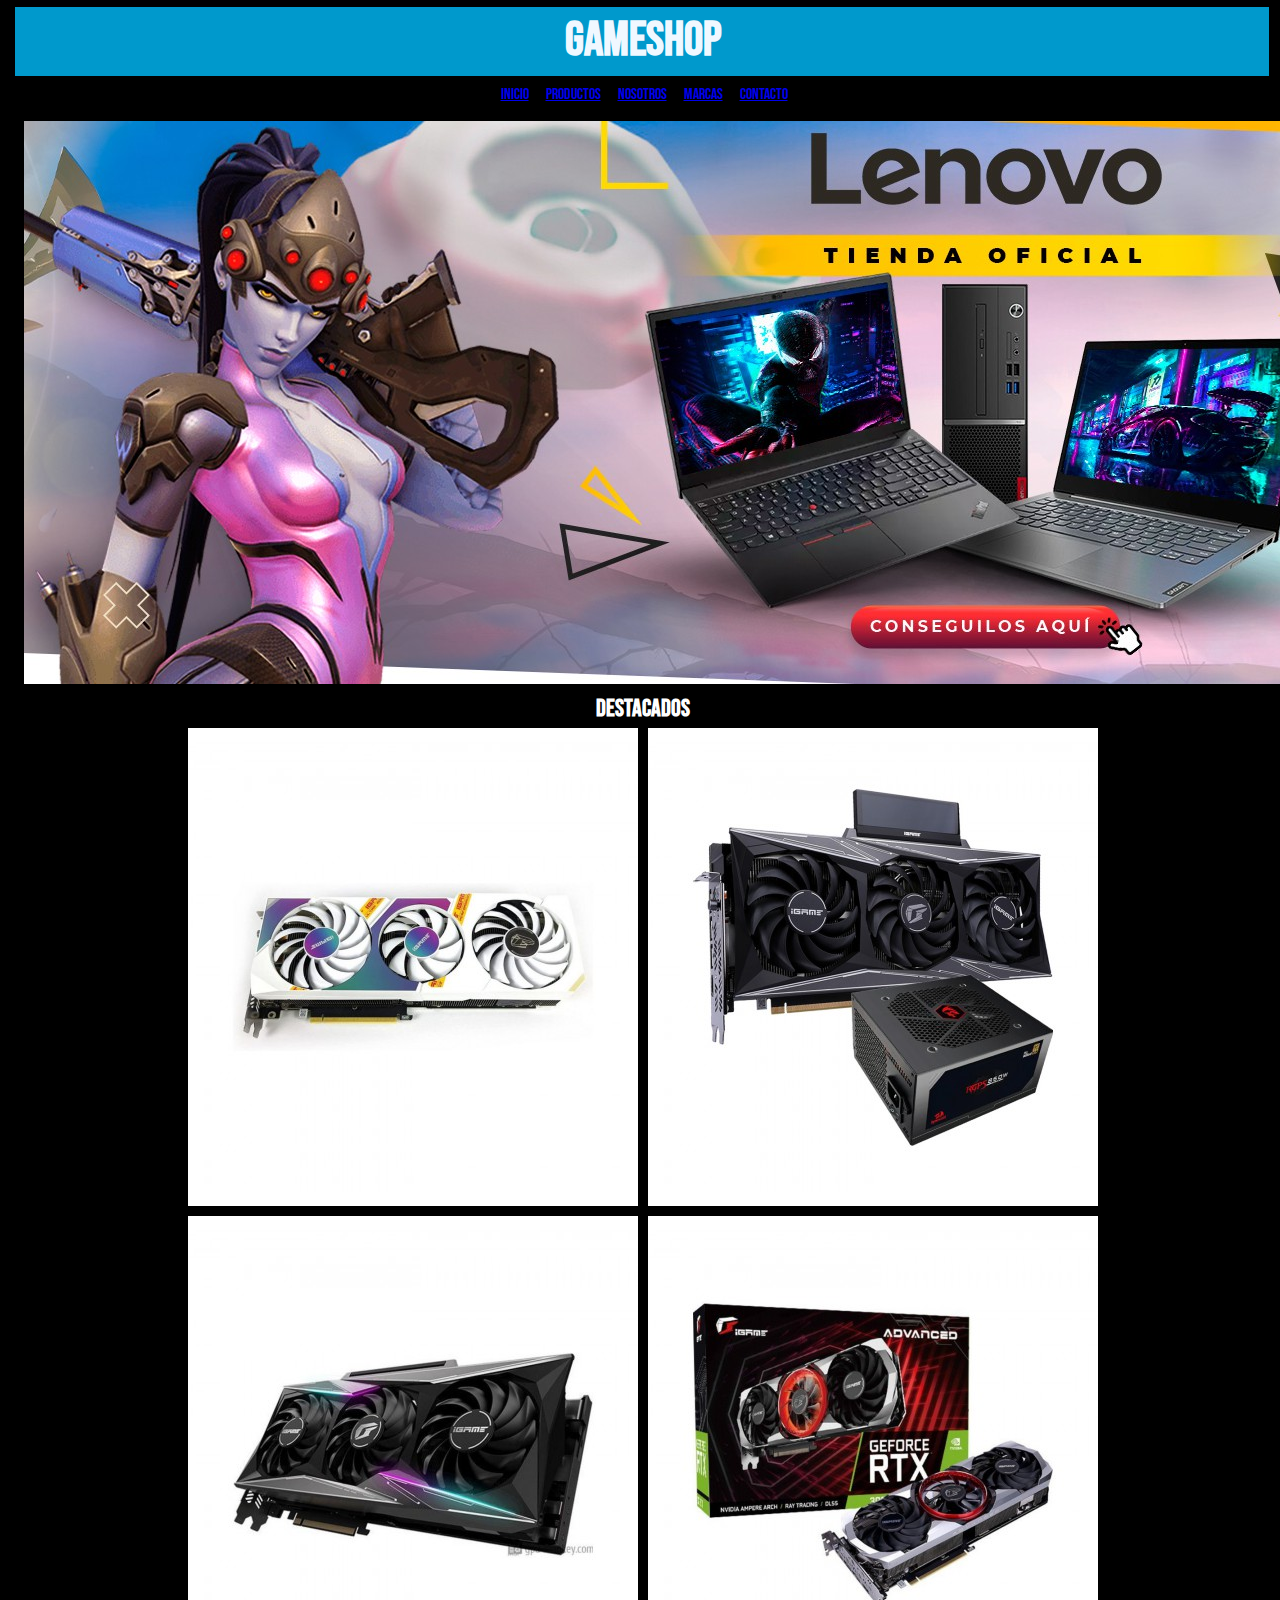
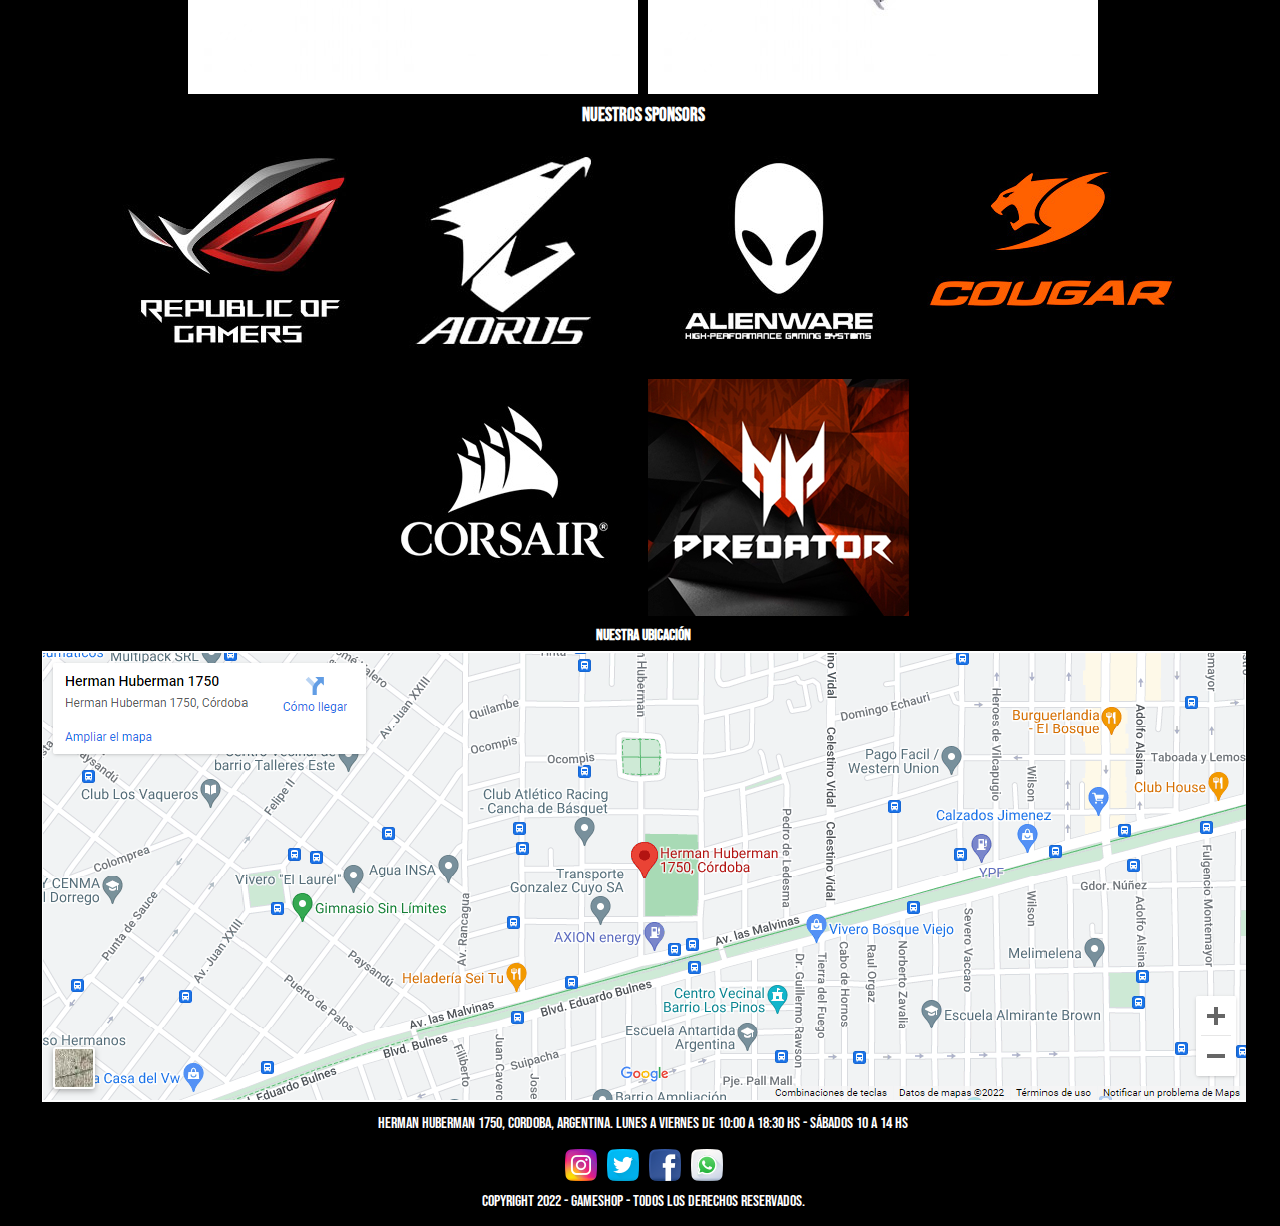
==== index.html @ ec1cb059 "primer commit" ====
<!DOCTYPE html>
<html lang="en">

<head>
  <meta charset="UTF-8">
  <meta http-equiv="X-UA-Compatible" content="IE=edge">
  <meta name="viewport" content="width=device-width, initial-scale=1.0">
  <link rel="stylesheet" href="style.css">
  <link href="https://fonts.googleapis.com/css2?family=Bebas+Neue&family=Palette+Mosaic&display=swap" rel="stylesheet">
  <link href="https: //fonts.googleapis.com/css2?" family=Bebas+Neue & familia=PT+Sans+Estrecho &family=Palette+Mosaic &
    display=swap rel="stylesheet">
  <title>Tienda Online</title>
</head>

<body>
  <div class="container">

    <div class="box-1">
      <Header>
        <h1>GameShop</h1>
      </Header>
    </div>

    <div class="box-2">
      <Nav>
        <ul>
          <li><a href="index.html">INICIO</a></li>
          <li><a href="productos.html">Productos</a></li>
          <li><a href="nosotros.html">Nosotros</a></li>
          <li><a href="marcas.html">Marcas</a></li>
          <li><a href="contacto.html">Contacto</a></li>
        </ul>
      </Nav>
    </div>

    <div class="box-3">
      <nav>
        <img src="multimedia/inicio1.jpg" alt="foto">
        <h2> DESTACADOS </h2>
        <img src="multimedia/inicio2.jpg" alt="foto">
        <img src="multimedia/inicio3.jpg" alt="foto">
        <img src="multimedia/inicio4.jpg" alt="foto">
        <img src="multimedia/inicio5.jpg" alt="foto">
        <h3>NUESTROS SPONSORS</h3>
        <img src="multimedia/inicio6.jpg" alt="foto">
        <img src="multimedia/inicio7.jpg" alt="foto">
        <img src="multimedia/inicio8.jpg" alt="foto">
        <img src="multimedia/inicio9.jpg" alt="foto">
        <img src="multimedia/inicio10.jpg" alt="foto">
        <img src="multimedia/inicio11.jpg" alt="foto">
        <h4>NUESTRA UBICACIÓN</h4>
        <div class=".ubicacion">
          <img src="multimedia/ubicacion.png" alt="foto">
        </div>
        <p>Herman Huberman 1750, Cordoba, Argentina. Lunes a viernes de 10:00 a 18:30 hs - Sábados 10 a 14 hs</p>
      </nav>
    </div>

    <div class="box-4">
      <Footer>
        <div>
          <img src="multimedia/instagram2.png" alt="foto">
          <img src="multimedia/gorjeo.png" alt="foto">
          <img src="multimedia/facebook.png" alt="foto">
          <img src="multimedia/whatsapp.png" alt="foto">
        </div>
        <p2>Copyright 2022 - GameShop - Todos los derechos reservados.</p2>
      </Footer>
    </div>
  </div>




</body>

</html>
---- style.css ----
* {
  padding: 1px;
  margin: 1px 2px 2px 3px;
}

body {
  background-color: #000000;
}

h1 {
  color: aliceblue;
  font-family: "Bebas Neue", cursive;
  text-align: center;
}

ul {
  text-align: center;
  list-style-type: none;
  color: aliceblue;
}

li {
  display: inline-block;
}

div {
  text-align: center;
}

.box-1 {
  text-align: center;
  color: #fff;
  font-family: "Bebas Neue", cursive;
  font-size: x-large;
  background-color: #0099cc;
}

.box-2 {
  text-align: center;
  color: #fff;
  font-family: "Bebas Neue", cursive;
}
.box-3 {
  text-align: center;
  color: #fff;
  font-family: "Bebas Neue", cursive;
}
.box-4 {
  text-align: center;
  color: #fff;
  font-family: "Bebas Neue", cursive;
}
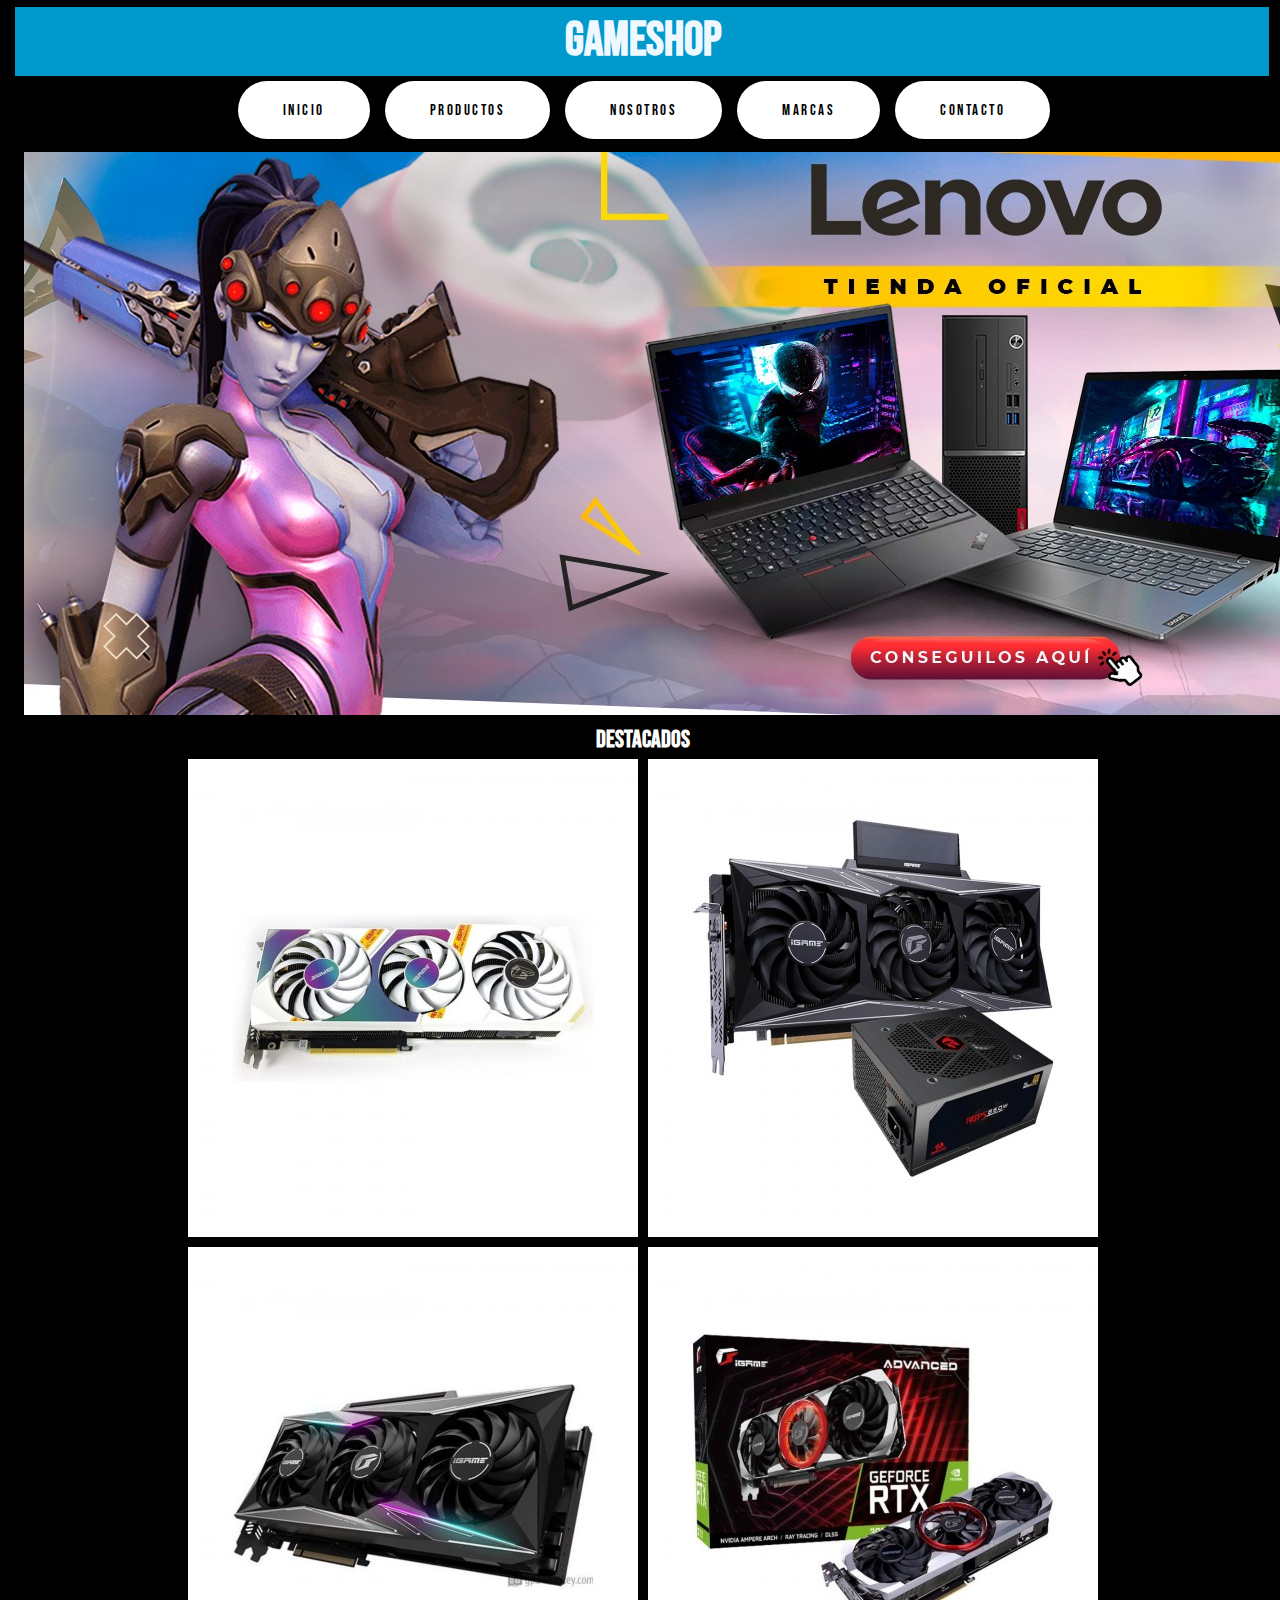
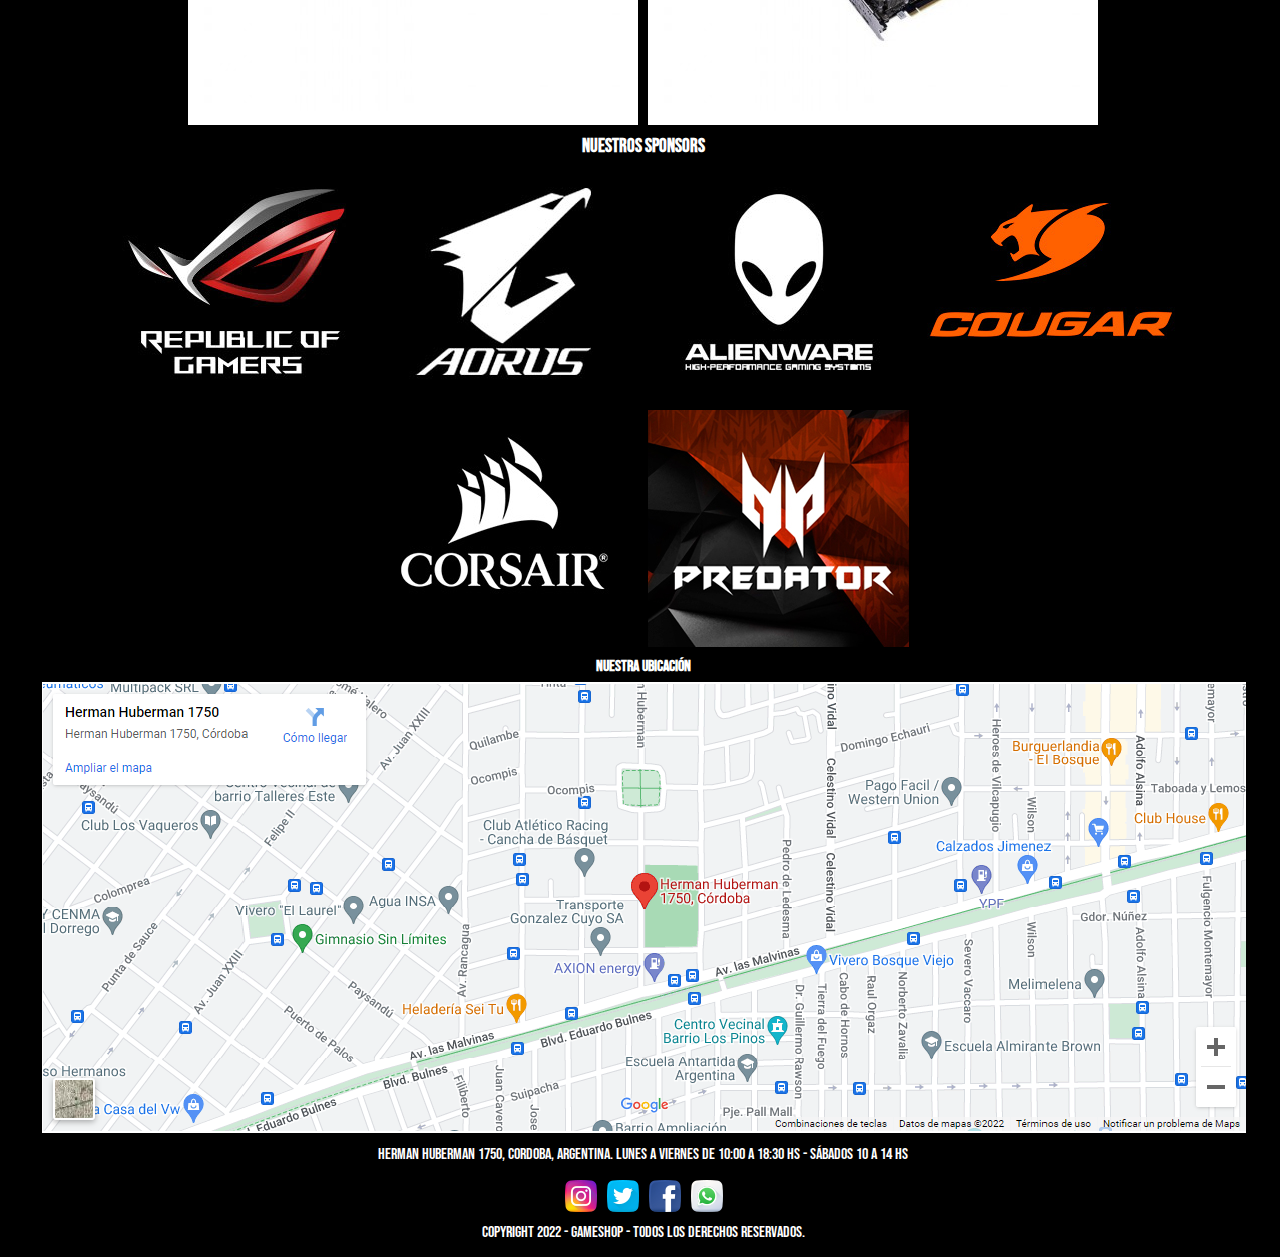
==== commit b56cf5de: "Agregamos botones con animaciones y comentarios" ====
--- a/index.html
+++ b/index.html
@@ -42,12 +42,12 @@
         <img src="multimedia/inicio4.jpg" alt="foto">
         <img src="multimedia/inicio5.jpg" alt="foto">
         <h3>NUESTROS SPONSORS</h3>
-        <img src="multimedia/inicio6.jpg" alt="foto">
-        <img src="multimedia/inicio7.jpg" alt="foto">
-        <img src="multimedia/inicio8.jpg" alt="foto">
-        <img src="multimedia/inicio9.jpg" alt="foto">
-        <img src="multimedia/inicio10.jpg" alt="foto">
-        <img src="multimedia/inicio11.jpg" alt="foto">
+        <img class="imagen" src="multimedia/inicio6.jpg" alt="foto">
+        <img class="imagen" src="multimedia/inicio7.jpg" alt="foto">
+        <img class="imagen" src="multimedia/inicio8.jpg" alt="foto">
+        <img class="imagen" src="multimedia/inicio9.jpg" alt="foto">
+        <img class="imagen" src="multimedia/inicio10.jpg" alt="foto">
+        <img class="imagen" src="multimedia/inicio11.jpg" alt="foto">
         <h4>NUESTRA UBICACIÓN</h4>
         <div class=".ubicacion">
           <img src="multimedia/ubicacion.png" alt="foto">
--- a/style.css
+++ b/style.css
@@ -7,12 +7,13 @@
   background-color: #000000;
 }
 
+/* Titulo principal le agregamos color, fuentes y lo alineamos*/
 h1 {
   color: aliceblue;
   font-family: "Bebas Neue", cursive;
   text-align: center;
 }
-
+/*Lista: centramos, y agregamos color*/
 ul {
   text-align: center;
   list-style-type: none;
@@ -27,6 +28,7 @@
   text-align: center;
 }
 
+/* A cada clase agregamos color, fuentes y alineamos*/
 .box-1 {
   text-align: center;
   color: #fff;
@@ -50,3 +52,30 @@
   color: #fff;
   font-family: "Bebas Neue", cursive;
 }
+
+/* Aplicamos los botones con animaciones*/
+nav ul li a {
+  font-family: "Bebas Neue", cursive;
+  font-size: 15px;
+  padding: 1.3em 3em;
+  text-transform: uppercase;
+  letter-spacing: 2.5px;
+  font-weight: 500;
+  color: #000;
+  background-color: #fff;
+  border: none;
+  border-radius: 45px;
+  box-shadow: 0px 8px 15px rgba(0, 0, 0, 0.1);
+  transition: all 0.3s ease 0s;
+  cursor: pointer;
+  outline: none;
+  line-height: 50px;
+  text-decoration: none;
+}
+
+nav ul li a:hover {
+  background-color: #0099cc;
+  box-shadow: 0px 15px 20px rgba(46, 183, 229, 0.4);
+  color: #fff;
+  transform: translateY(-7px);
+}
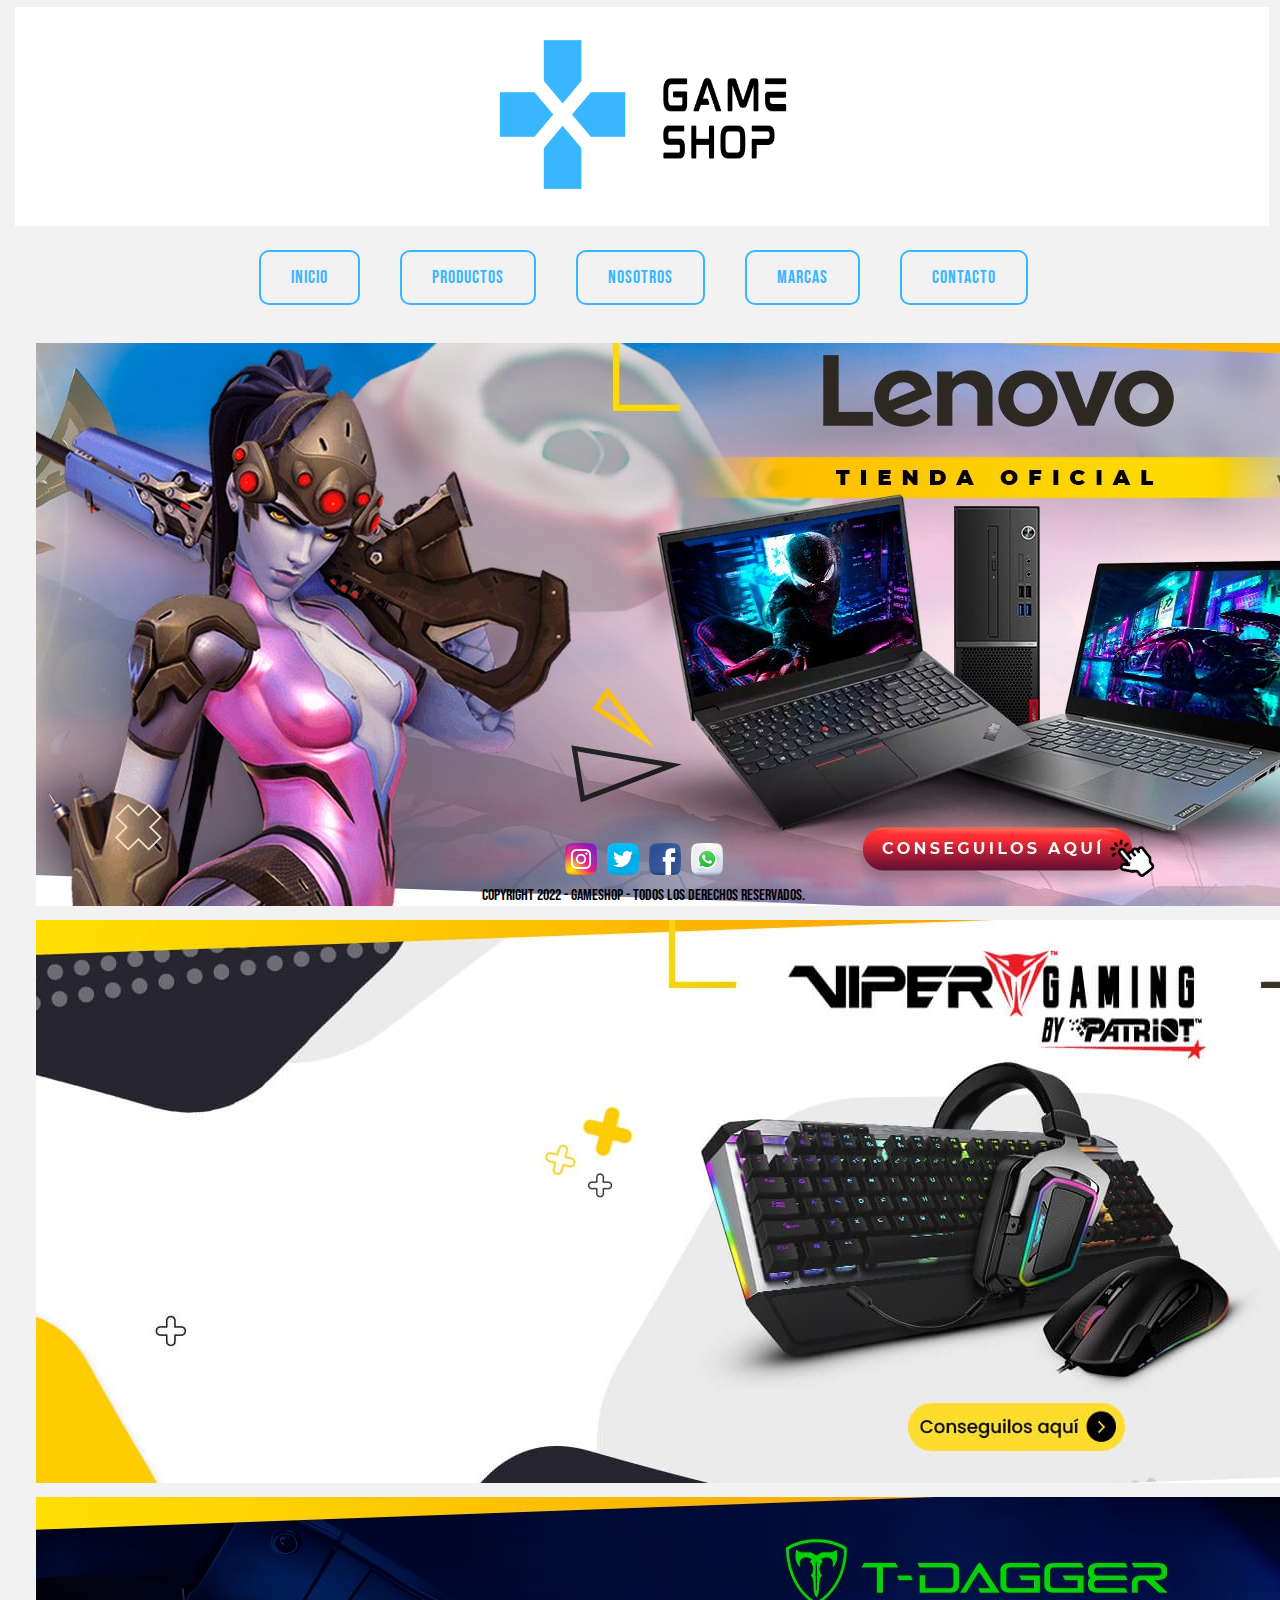
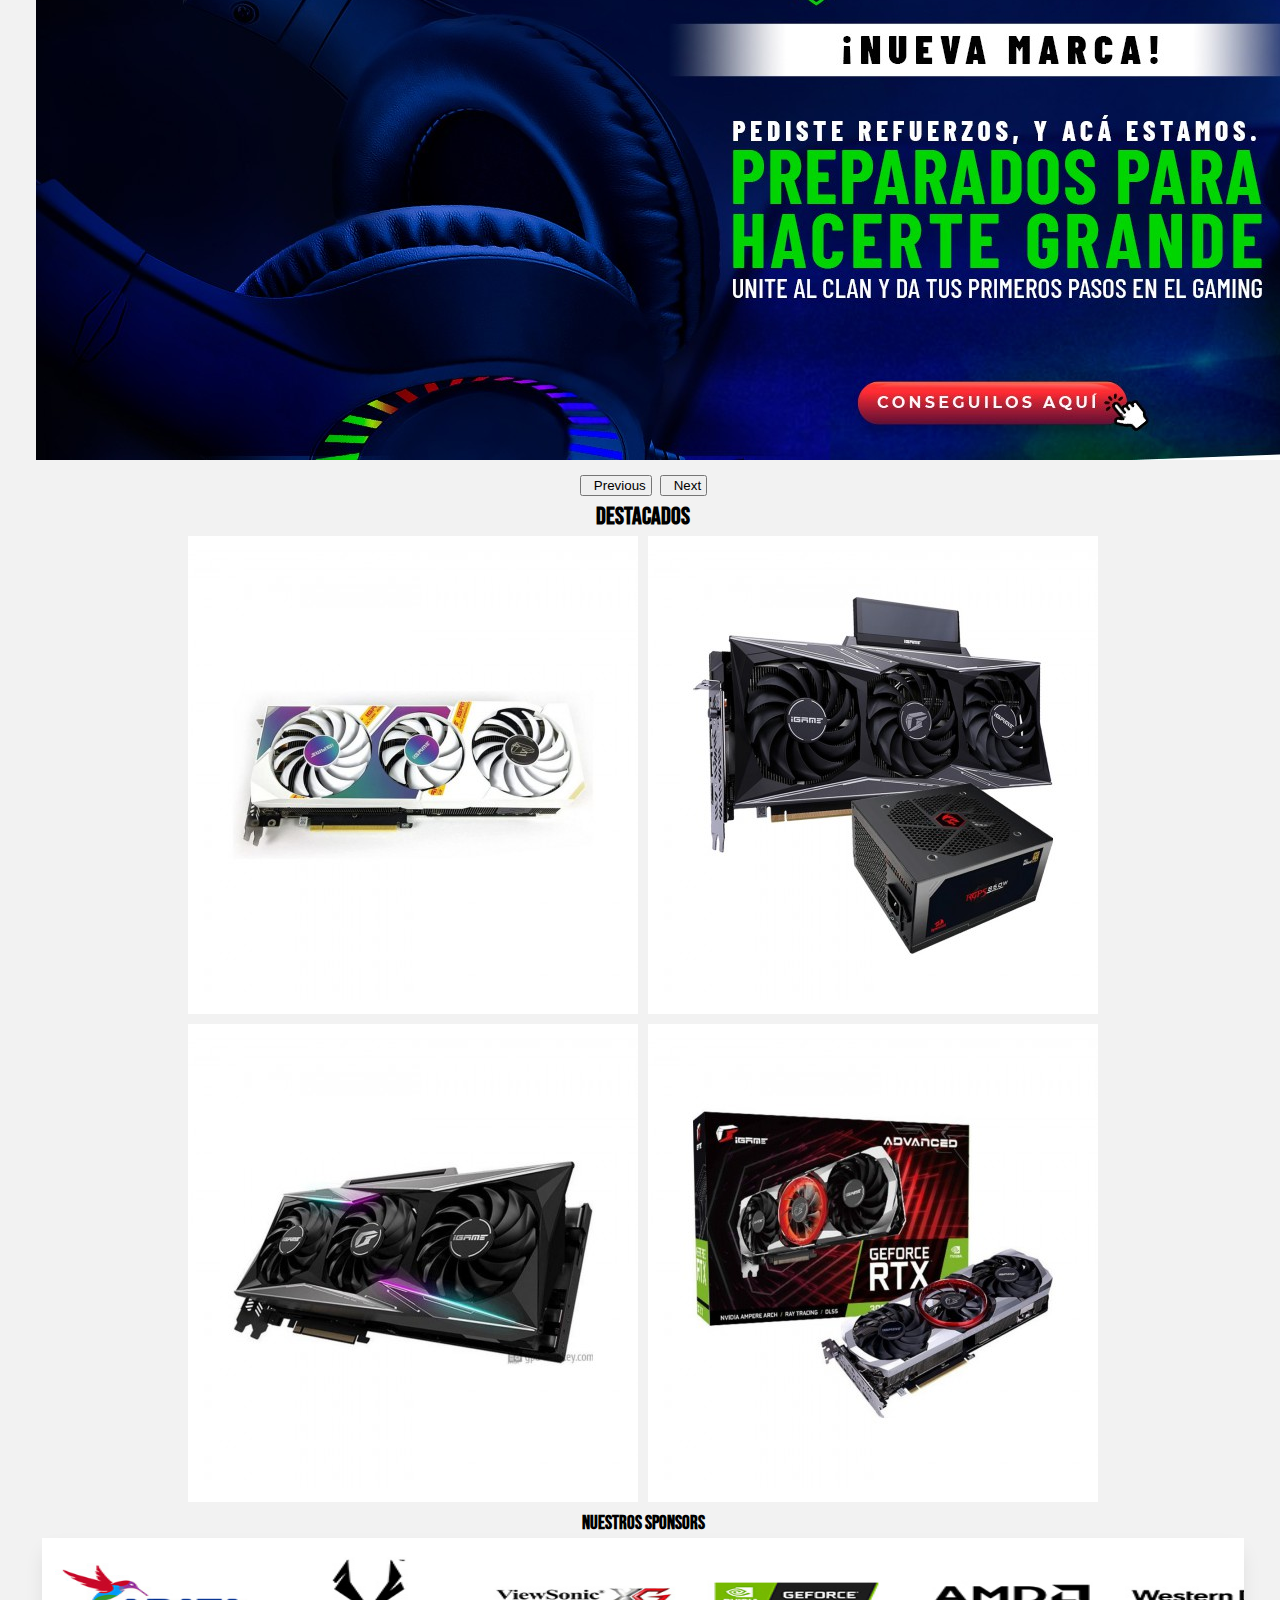
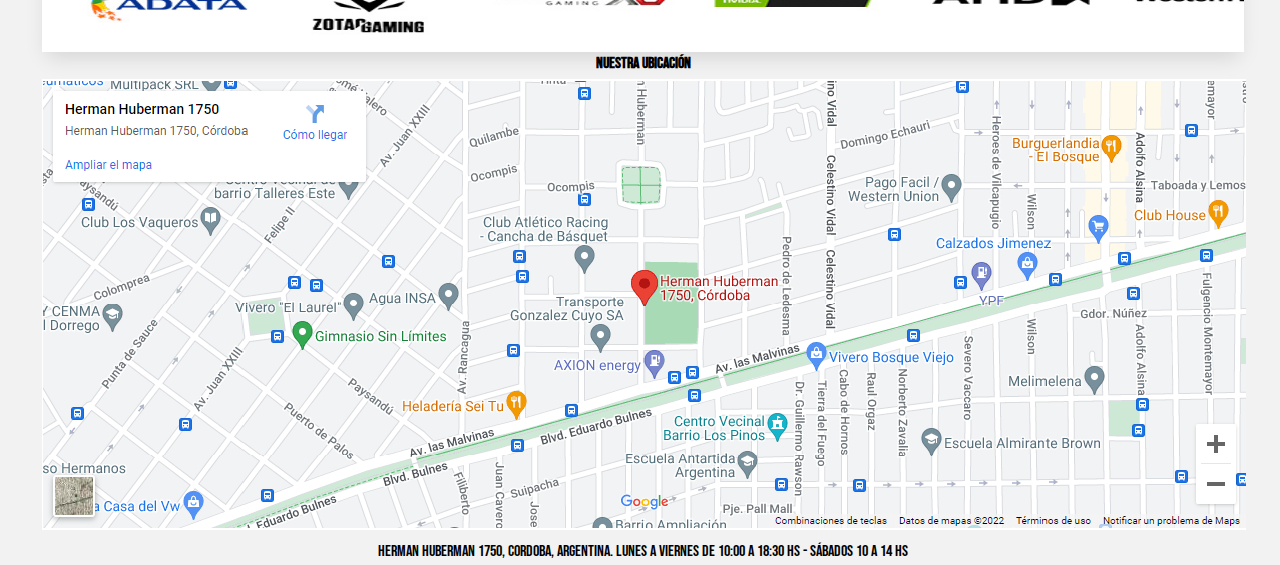
==== commit 8b3b95ea: "Se realizan cambios al inicio unicamente" ====
--- a/index.html
+++ b/index.html
@@ -9,6 +9,8 @@
   <link href="https://fonts.googleapis.com/css2?family=Bebas+Neue&family=Palette+Mosaic&display=swap" rel="stylesheet">
   <link href="https: //fonts.googleapis.com/css2?" family=Bebas+Neue & familia=PT+Sans+Estrecho &family=Palette+Mosaic &
     display=swap rel="stylesheet">
+  <link href="https://cdn.jsdelivr.net/npm/bootstrap@5.1.3/dist/css/bootstrap.min.css" rel="stylesheet"
+    integrity="sha384-1BmE4kWBq78iYhFldvKuhfTAU6auU8tT94WrHftjDbrCEXSU1oBoqyl2QvZ6jIW3" crossorigin="anonymous">
   <title>Tienda Online</title>
 </head>
 
@@ -17,37 +19,112 @@
 
     <div class="box-1">
       <Header>
-        <h1>GameShop</h1>
+        <!-- <h1>GameShop</h1> -->
+        <img classs="logo" src="multimedia/gameshop-final.png" height="200" width="300" alt="foto">
       </Header>
     </div>
 
     <div class="box-2">
-      <Nav>
+      <nav>
         <ul>
-          <li><a href="index.html">INICIO</a></li>
+          <li><a href="index.html">Inicio</a></li>
           <li><a href="productos.html">Productos</a></li>
           <li><a href="nosotros.html">Nosotros</a></li>
           <li><a href="marcas.html">Marcas</a></li>
           <li><a href="contacto.html">Contacto</a></li>
         </ul>
-      </Nav>
+      </nav>
     </div>
 
     <div class="box-3">
       <nav>
-        <img src="multimedia/inicio1.jpg" alt="foto">
+        <!-- Boostrap -->
+        <div id="carouselExampleControls" class="carousel slide" data-bs-ride="carousel">
+          <div class="carousel-inner">
+            <div class="carousel-item active">
+              <img src="multimedia/inicio1.jpg" class="d-block w-500" alt="...">
+            </div>
+            <div class="carousel-item">
+              <img src="multimedia/inicio02.jpg" class="d-block w-500" alt="...">
+            </div>
+            <div class="carousel-item">
+              <img src="multimedia/inicio03.jpg" class="d-block w-500" alt="...">
+            </div>
+          </div>
+          <button class="carousel-control-prev" type="button" data-bs-target="#carouselExampleControls"
+            data-bs-slide="prev">
+            <span class="carousel-control-prev-icon" aria-hidden="true"></span>
+            <span class="visually-hidden">Previous</span>
+          </button>
+          <button class="carousel-control-next" type="button" data-bs-target="#carouselExampleControls"
+            data-bs-slide="next">
+            <span class="carousel-control-next-icon" aria-hidden="true"></span>
+            <span class="visually-hidden">Next</span>
+          </button>
+        </div>
+        <!-- Boostrap -->
         <h2> DESTACADOS </h2>
         <img src="multimedia/inicio2.jpg" alt="foto">
         <img src="multimedia/inicio3.jpg" alt="foto">
         <img src="multimedia/inicio4.jpg" alt="foto">
         <img src="multimedia/inicio5.jpg" alt="foto">
         <h3>NUESTROS SPONSORS</h3>
-        <img class="imagen" src="multimedia/inicio6.jpg" alt="foto">
-        <img class="imagen" src="multimedia/inicio7.jpg" alt="foto">
-        <img class="imagen" src="multimedia/inicio8.jpg" alt="foto">
-        <img class="imagen" src="multimedia/inicio9.jpg" alt="foto">
-        <img class="imagen" src="multimedia/inicio10.jpg" alt="foto">
-        <img class="imagen" src="multimedia/inicio11.jpg" alt="foto">
+        <!-- ========================================== -->
+        <!-- Carrusel -->
+        <div class="slider">
+          <div class="slide-track">
+            <div class="slide">
+              <img src="multimedia/imagen_marca_1.jpg" height="100" width="200" alt="" />
+            </div>
+            <div class="slide">
+              <img src="multimedia/imagen_marca_2.jpg" height="100" width="200" alt="" />
+            </div>
+            <div class="slide">
+              <img src="multimedia/imagen_marca_3.jpg" height="100" width="200" alt="" />
+            </div>
+            <div class="slide">
+              <img src="multimedia/imagen_marca_4.jpg" height="100" width="200" alt="" />
+            </div>
+            <div class="slide">
+              <img src="multimedia/imagen_marca_5.jpg" height="100" width="200" alt="" />
+            </div>
+            <div class="slide">
+              <img src="multimedia/imagen_marca_6.jpg" height="100" width="200" alt="" />
+            </div>
+            <div class="slide">
+              <img src="multimedia/imagen_marca_7.jpg" height="100" width="200" alt="" />
+            </div>
+            <div class="slide">
+              <img src="multimedia/imagen_marca_8.jpg" height="100" width="200" alt="" />
+            </div>
+            <div class="slide">
+              <img src="multimedia/imagen_marca_9.jpg" height="100" width="200" alt="" />
+            </div>
+            <div class="slide">
+              <img src="multimedia/imagen_marca_10.jpg" height="100" width="200" alt="" />
+            </div>
+            <div class="slide">
+              <img src="multimedia/imagen_marca_11.jpg" height="100" width="200" alt="" />
+            </div>
+            <div class="slide">
+              <img src="multimedia/imagen_marca_12.jpg" height="100" width="200" alt="" />
+            </div>
+            <div class="slide">
+              <img src="multimedia/imagen_marca_13.jpg" height="100" width="200" alt="" />
+            </div>
+            <div class="slide">
+              <img src="multimedia/imagen_marca_14.jpg" height="100" width="200" alt="" />
+            </div>
+          </div>
+        </div>
+        <!-- Boostrap -->
+        <!-- ========================================== -->
+        <!-- <img class="imagen" src="multimedia/inicio6.jpg" alt="foto">
+          <img class="imagen" src="multimedia/inicio7.jpg" alt="foto">
+          <img class="imagen" src="multimedia/inicio8.jpg" alt="foto">
+          <img class="imagen" src="multimedia/inicio9.jpg" alt="foto">
+          <img class="imagen" src="multimedia/inicio10.jpg" alt="foto">
+          <img class="imagen" src="multimedia/inicio11.jpg" alt="foto"> -->
         <h4>NUESTRA UBICACIÓN</h4>
         <div class=".ubicacion">
           <img src="multimedia/ubicacion.png" alt="foto">
@@ -71,7 +148,9 @@
 
 
 
-
+  <script src="https://cdn.jsdelivr.net/npm/bootstrap@5.1.3/dist/js/bootstrap.bundle.min.js"
+    integrity="sha384-ka7Sk0Gln4gmtz2MlQnikT1wXgYsOg+OMhuP+IlRH9sENBO0LRn5q+8nbTov4+1p"
+    crossorigin="anonymous"></script>
 </body>
 
 </html>--- a/style.css
+++ b/style.css
@@ -4,20 +4,21 @@
 }
 
 body {
-  background-color: #000000;
+  background-color: #ffffff;
 }
 
 /* Titulo principal le agregamos color, fuentes y lo alineamos*/
 h1 {
-  color: aliceblue;
-  font-family: "Bebas Neue", cursive;
-  text-align: center;
-}
+  color: #ffffff;
+  font-family: "Bebas Neue", cursive;
+  text-align: center;
+}
+
 /*Lista: centramos, y agregamos color*/
 ul {
   text-align: center;
   list-style-type: none;
-  color: aliceblue;
+  color: rgb(0, 0, 0);
 }
 
 li {
@@ -31,30 +32,32 @@
 /* A cada clase agregamos color, fuentes y alineamos*/
 .box-1 {
   text-align: center;
-  color: #fff;
+  color: rgb(0, 0, 0);
   font-family: "Bebas Neue", cursive;
   font-size: x-large;
-  background-color: #0099cc;
+  background-color: #ffffff;
 }
 
 .box-2 {
   text-align: center;
-  color: #fff;
+  color: rgb(0, 0, 0);
   font-family: "Bebas Neue", cursive;
 }
 .box-3 {
   text-align: center;
-  color: #fff;
-  font-family: "Bebas Neue", cursive;
+  color: rgb(0, 0, 0);
+  font-family: "Bebas Neue", cursive;
+  height: 500px;
+  width: 500;
 }
 .box-4 {
   text-align: center;
-  color: #fff;
+  color: rgb(0, 0, 0);
   font-family: "Bebas Neue", cursive;
 }
 
 /* Aplicamos los botones con animaciones*/
-nav ul li a {
+/* nav ul li a {
   font-family: "Bebas Neue", cursive;
   font-size: 15px;
   padding: 1.3em 3em;
@@ -62,7 +65,7 @@
   letter-spacing: 2.5px;
   font-weight: 500;
   color: #000;
-  background-color: #fff;
+  background-color: rgb(255, 255, 255);
   border: none;
   border-radius: 45px;
   box-shadow: 0px 8px 15px rgba(0, 0, 0, 0.1);
@@ -78,4 +81,144 @@
   box-shadow: 0px 15px 20px rgba(46, 183, 229, 0.4);
   color: #fff;
   transform: translateY(-7px);
-}
+} */
+
+nav ul li a {
+  font-family: "Bebas Neue", cursive;
+  position: relative;
+  display: inline-block;
+  margin: 15px;
+  padding: 15px 30px;
+  text-align: center;
+  font-size: 18px;
+  letter-spacing: 1px;
+  text-decoration: none;
+  color: #38b6ff;
+  background: transparent;
+  cursor: pointer;
+  transition: ease-out 0.5s;
+  border-radius: 30px;
+  border: 2px solid #38b6ff;
+  border-radius: 10px;
+  box-shadow: inset 0 0 0 0 #38b6ff;
+}
+
+nav ul li a:hover {
+  color: white;
+  box-shadow: inset 0 -100px 0 0 #38b6ff;
+}
+
+nav ul li a:active {
+  transform: scale(0.9);
+}
+/* ====================================================== */
+/* Carusel */
+
+@mixin white-gradient {
+  background: linear-gradient(
+    to right,
+    rgba(255, 255, 255, 1) 0%,
+    rgba(255, 255, 255, 0) 100%
+  );
+}
+
+@keyframes scroll {
+  0% {
+    transform: translateX(0);
+  }
+  100% {
+    transform: translateX(calc(-250px * 7));
+  }
+}
+
+.slider {
+  background: rgb(255, 255, 255);
+  box-shadow: 0 10px 20px -5px rgba(0, 0, 0, 0.125);
+  height: 100px;
+  margin: auto;
+  overflow: hidden;
+  position: relative;
+  width: 960px;
+}
+
+.slider::before,
+.slider::after {
+  @include white-gradient;
+  content: "";
+  height: 100px;
+  position: absolute;
+  width: 200px;
+  z-index: 2;
+}
+
+.slider ::after {
+  right: 0;
+  top: 0;
+  transform: rotateZ(180deg);
+}
+
+.slider ::before {
+  left: 0;
+  top: 0;
+}
+
+.slide-track {
+  animation: scroll 40s linear infinite;
+  display: flex;
+  width: calc(250px * 14);
+}
+.slider {
+  height: 112px;
+  width: 1200px;
+}
+/* ====================================================== */
+
+/* Agregamos un buscador */
+@import url(https://fonts.googleapis.com/css?family=Open+Sans);
+
+body {
+  background: #f2f2f2;
+  font-family: "Open Sans", sans-serif;
+}
+
+.search {
+  width: 100%;
+  position: relative;
+  display: flex;
+}
+
+.searchTerm {
+  width: 100%;
+  border: 3px solid #00b4cc;
+  border-right: none;
+  padding: 5px;
+  height: 20px;
+  border-radius: 5px 0 0 5px;
+  outline: none;
+  color: #9dbfaf;
+}
+
+.searchTerm:focus {
+  color: #00b4cc;
+}
+
+.searchButton {
+  width: 40px;
+  height: 36px;
+  border: 1px solid #00b4cc;
+  background: #00b4cc;
+  text-align: center;
+  color: #fff;
+  border-radius: 0 5px 5px 0;
+  cursor: pointer;
+  font-size: 20px;
+}
+
+/*Resize the wrap to see the search bar change!*/
+.wrap {
+  width: 30%;
+  position: absolute;
+  top: 50%;
+  left: 50%;
+  transform: translate(-50%, -50%);
+}
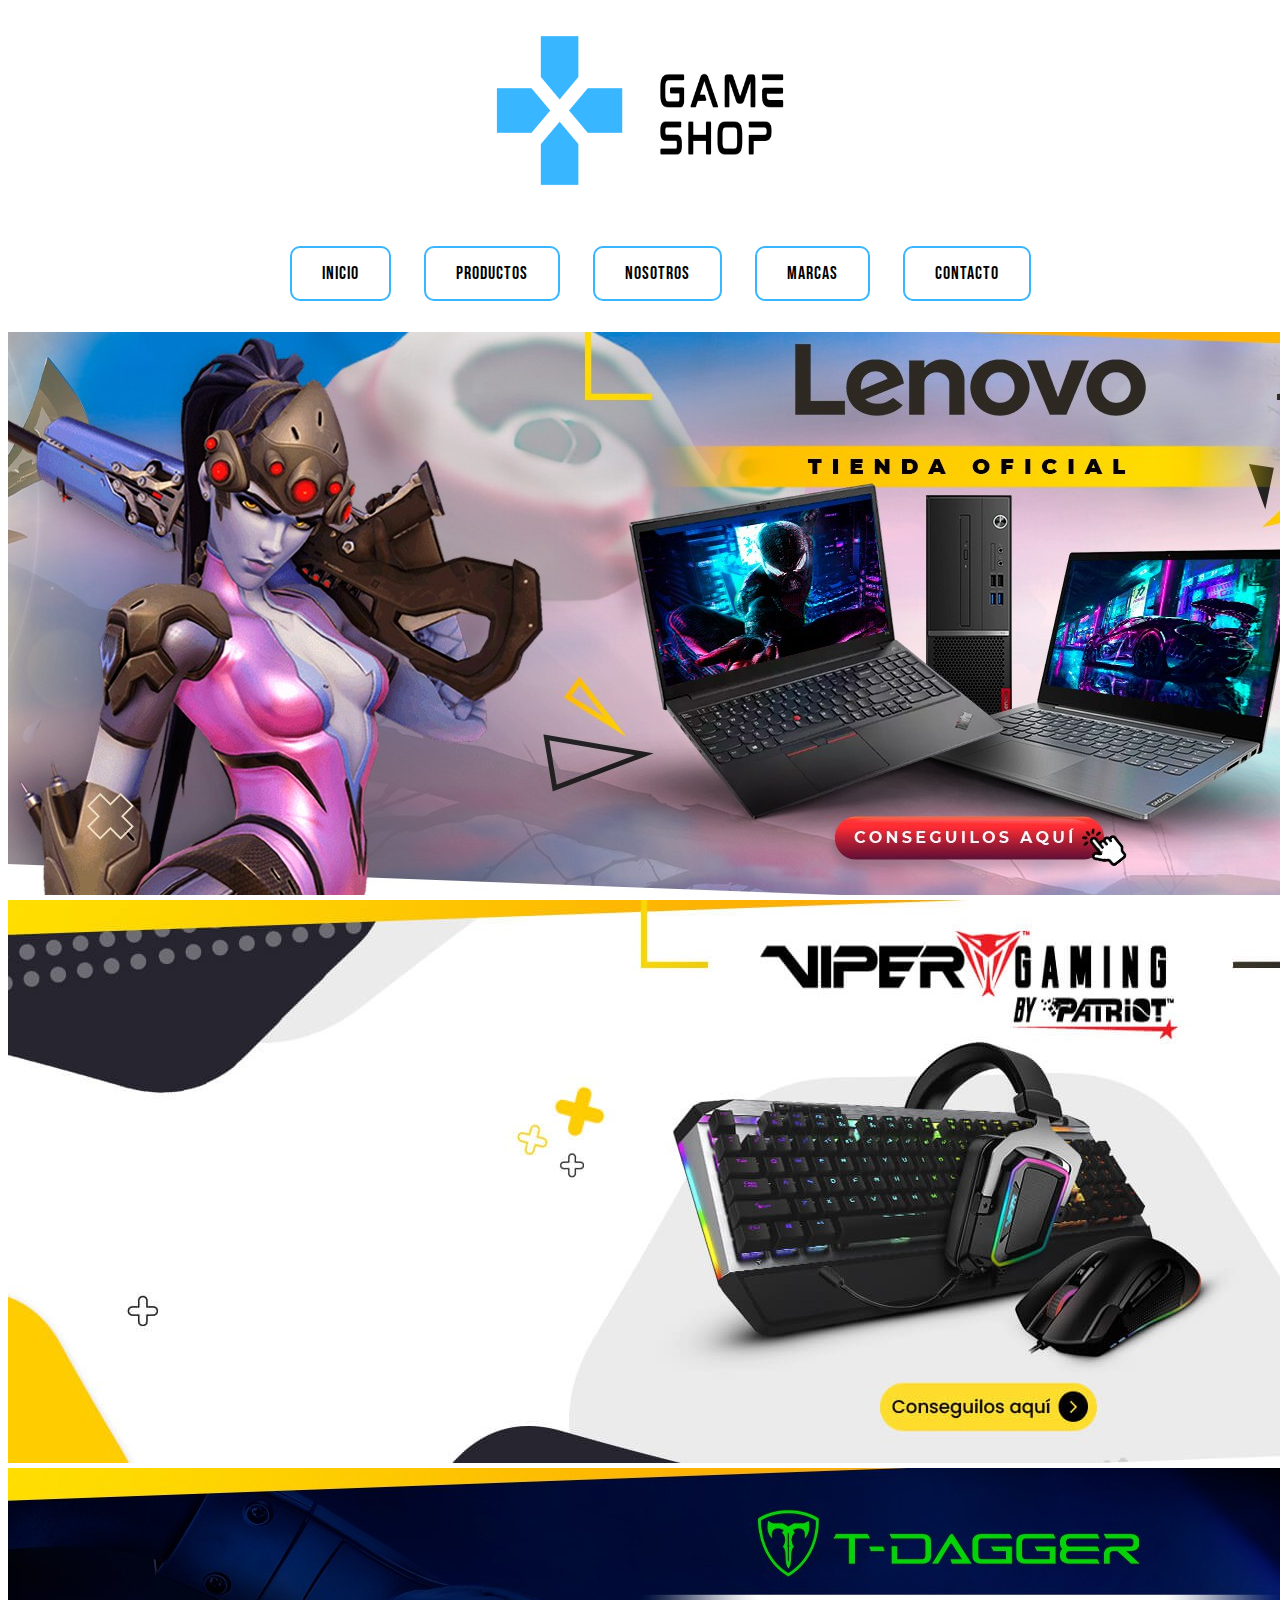
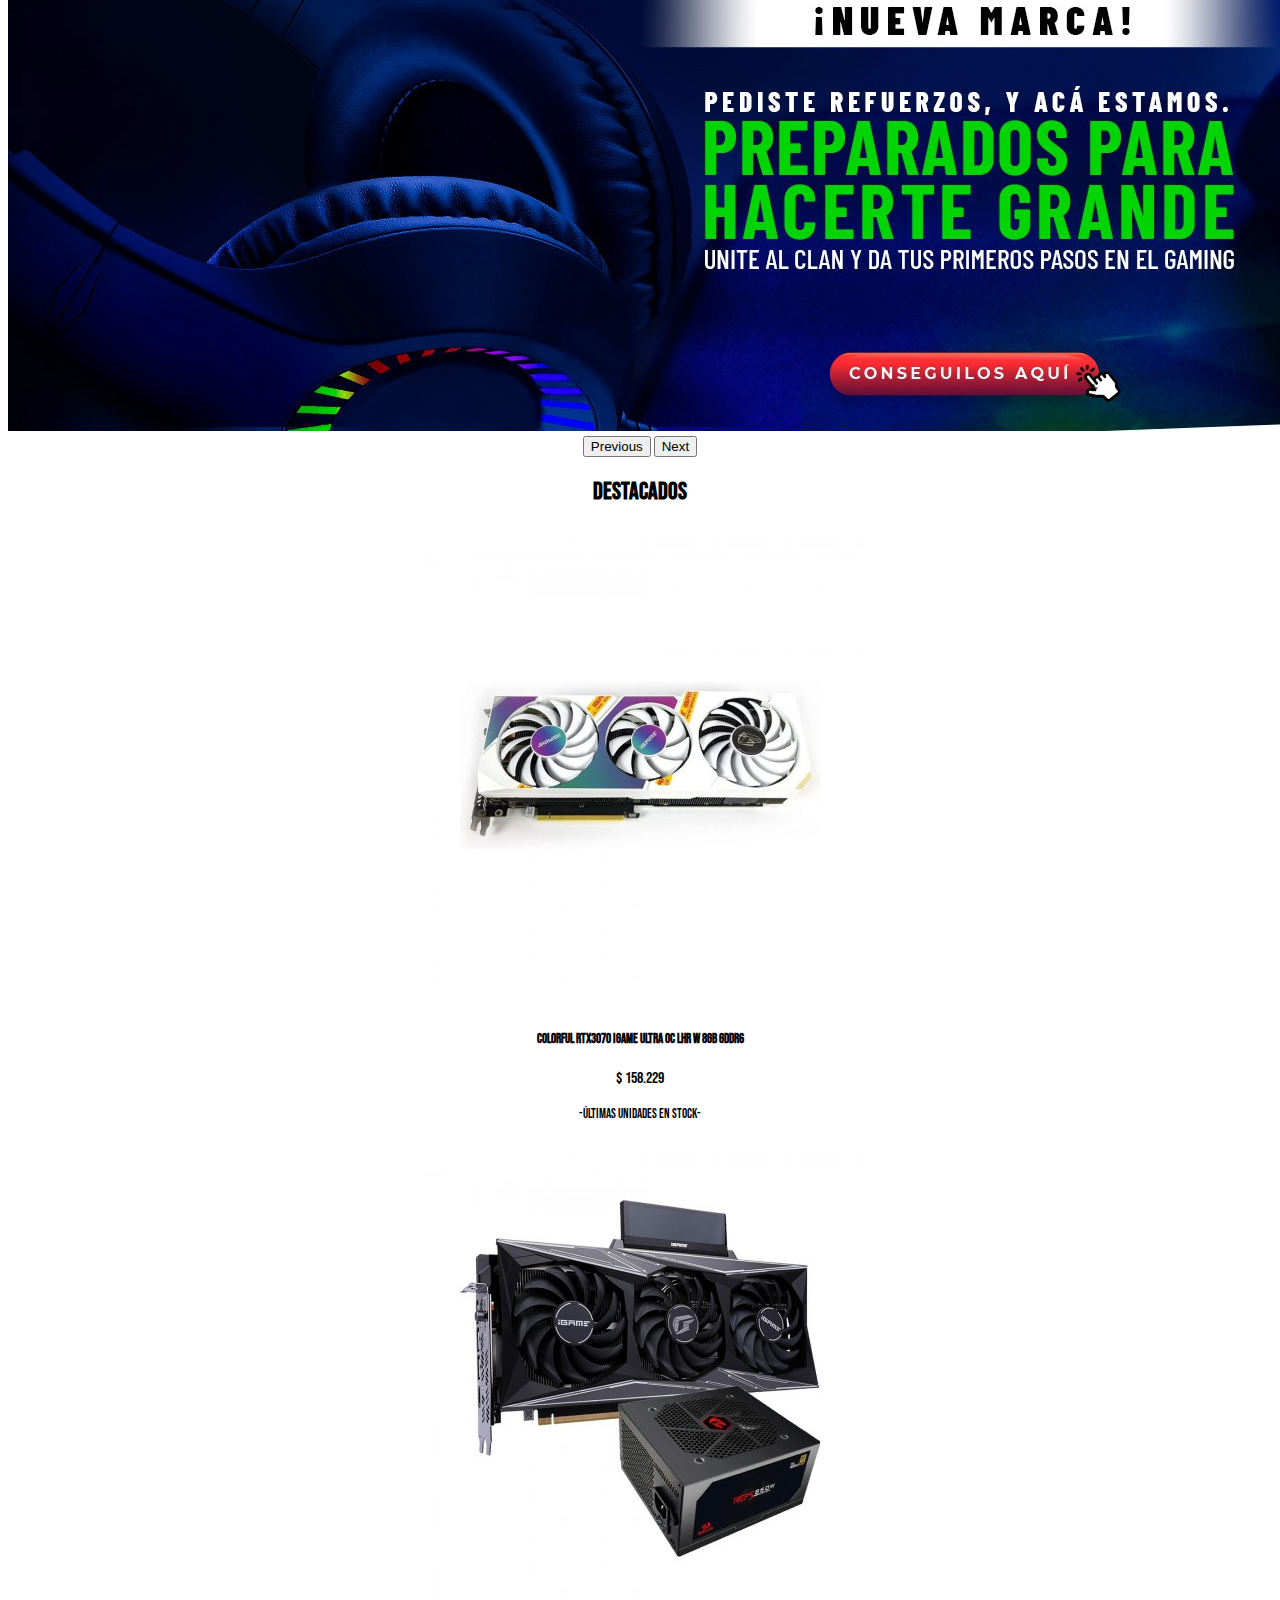
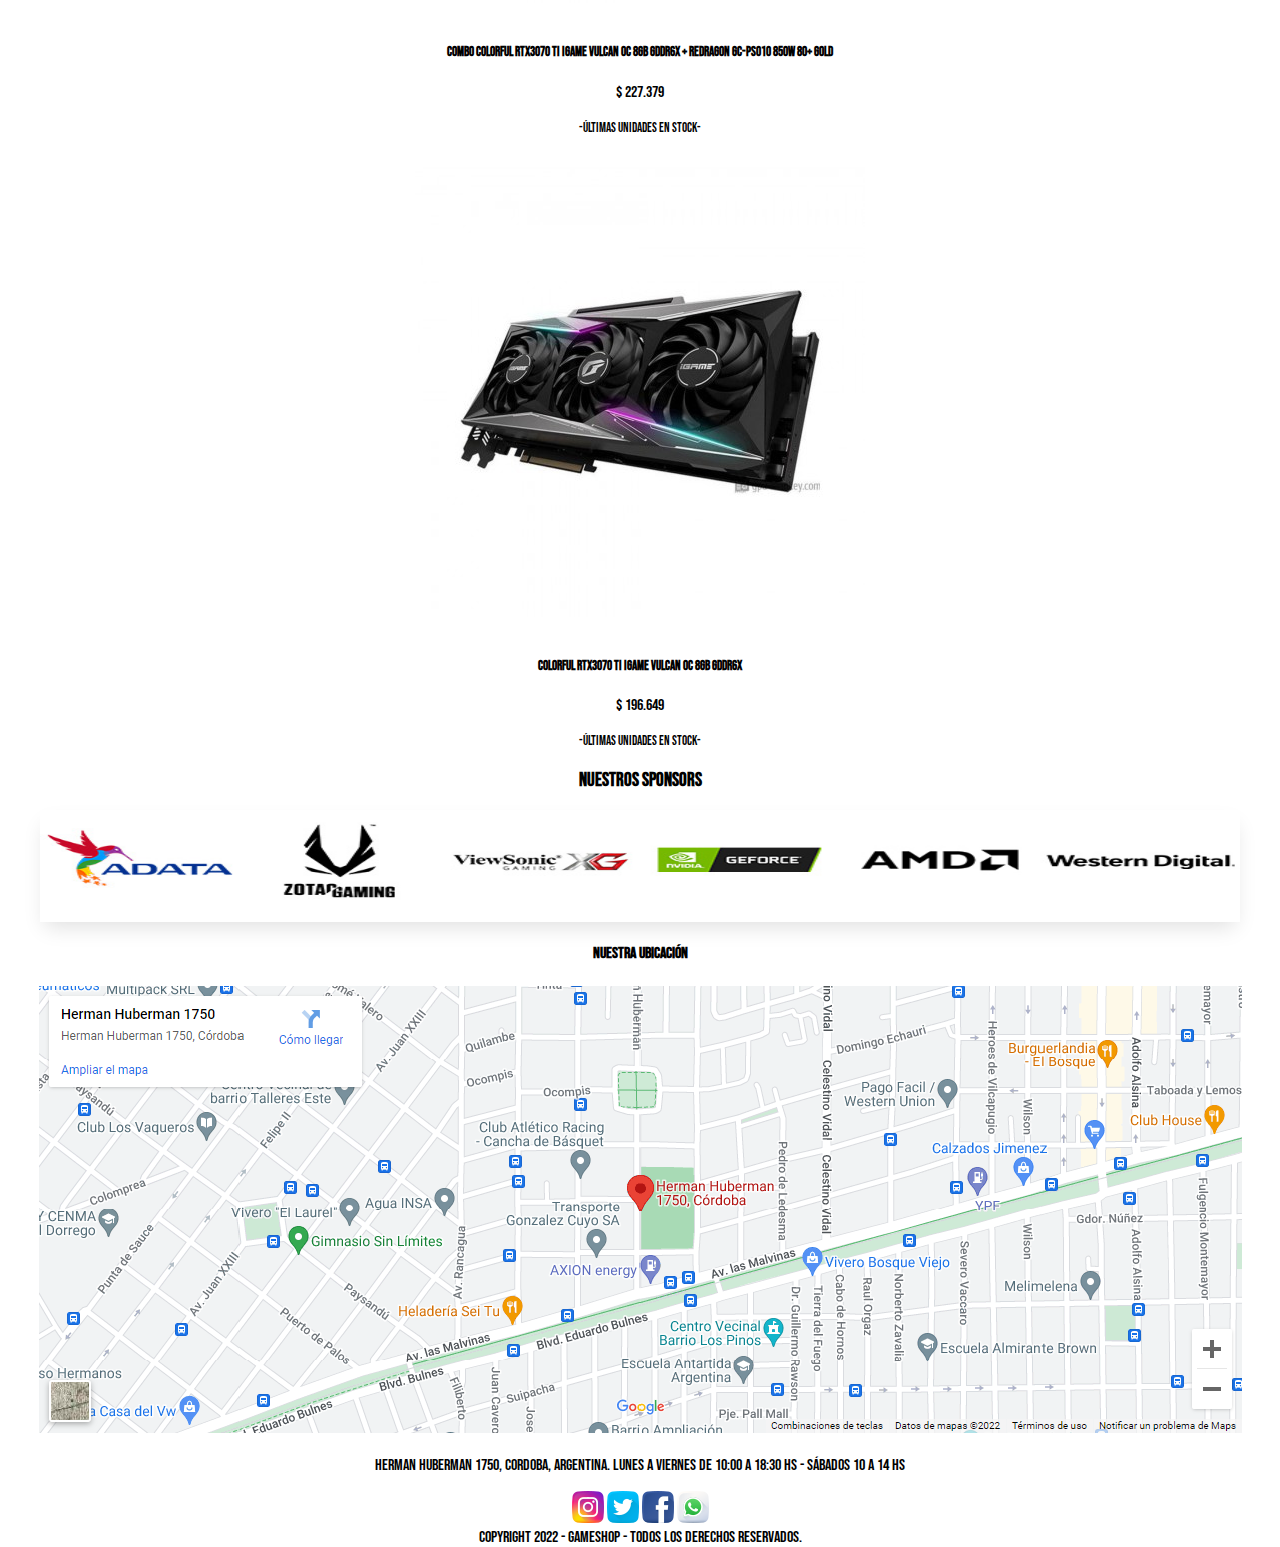
==== commit 8b542321: "Agregamos bootstrap al inicio y contacto." ====
--- a/index.html
+++ b/index.html
@@ -64,10 +64,97 @@
         </div>
         <!-- Boostrap -->
         <h2> DESTACADOS </h2>
-        <img src="multimedia/inicio2.jpg" alt="foto">
-        <img src="multimedia/inicio3.jpg" alt="foto">
-        <img src="multimedia/inicio4.jpg" alt="foto">
-        <img src="multimedia/inicio5.jpg" alt="foto">
+        <!-- ========= Boostrap CARD========= -->
+        <!-- <div class="card mb-3" style="max-width: 540px;">
+          <div class="row g-0">
+            <div class="col-md-4">
+              <img src="multimedia/producto1.jpg" class="img-fluid rounded-start" alt="...">
+            </div>
+            <div class="col-md-8">
+              <div class="card-body">
+                <h5 class="card-title">Colorful RTX3070 iGame Ultra OC LHR W 8GB GDDR6</h5>
+                <p class="card-text">$ 158.229</p>
+                <p class="card-text"><small class="text-muted">-Últimas unidades en stock-</small></p>
+              </div>
+            </div>
+          </div>
+        </div>-->
+        <!-- ================================= -->
+        <!-- <div class="card mb-3" style="max-width: 540px;">
+          <div class="row g-0">
+            <div class="col-md-4">
+              <img src="multimedia/producto2.jpg" class="img-fluid rounded-start" alt="...">
+            </div>
+            <div class="col-md-8">
+              <div class="card-body">
+                <h5 class="card-title">Combo Colorful RTX3070 Ti iGame Vulcan OC 8GB GDDR6X + Redragon GC-PS010 850W 80+
+                  Gold
+                </h5>
+                <p class="card-text">$ 227.379</p>
+                <p class="card-text"><small class="text-muted">-Últimas unidades en stock-</small></p>
+              </div>
+            </div>
+          </div>
+        </div> -->
+        <!-- ================================= -->
+        <!-- <div class="card mb-3" style="max-width: 540px;">
+          <div class="row g-0">
+            <div class="col-md-4">
+              <img src="multimedia/producto3.jpg" class="img-fluid rounded-start" alt="...">
+            </div>
+            <div class="col-md-8">
+              <div class="card-body">
+                <h5 class="card-title">Colorful RTX3070 Ti iGame Vulcan OC 8GB GDDR6X</h5>
+                <p class="card-text">$ 196.649</p>
+                <p class="card-text"><small class="text-muted">-Últimas unidades en stock-</small></p>
+              </div>
+            </div>
+          </div>
+        </div> -->
+        <!-- ================================= -->
+        <!-- <div class="card mb-3" style="max-width: 540px;">
+          <div class="row g-0">
+            <div class="col-md-4">
+              <img src="multimedia/producto4.jpg" class="img-fluid rounded-start" alt="...">
+            </div>
+            <div class="col-md-8">
+              <div class="card-body">
+                <h5 class="card-title">Colorful RTX3070 NB V2 LHR 8GB GDDR6</h5>
+                <p class="card-text">$ 171.439</p>
+                <p class="card-text"><small class="text-muted">-Últimas unidades en stock-</small></p>
+              </div>
+            </div>
+          </div>
+        </div> -->
+
+        <!-- ========= Boostrap CARD========= -->
+        <div class="card-group">
+          <div class="card">
+            <img src="multimedia/producto1.jpg" class="card-img-top" alt="...">
+            <div class="card-body">
+              <h5 class="card-title">Colorful RTX3070 iGame Ultra OC LHR W 8GB GDDR6</h5>
+              <p class="card-text">$ 158.229</p>
+              <p class="card-text"><small class="text-muted">-Últimas unidades en stock-</small></p>
+            </div>
+          </div>
+          <div class="card">
+            <img src="multimedia/producto2.jpg" class="card-img-top" alt="...">
+            <div class="card-body">
+              <h5 class="card-title">Combo Colorful RTX3070 Ti iGame Vulcan OC 8GB GDDR6X + Redragon GC-PS010 850W 80+
+                Gold</h5>
+              <p class="card-text">$ 227.379</p>
+              <p class="card-text"><small class="text-muted">-Últimas unidades en stock-</small></p>
+            </div>
+          </div>
+          <div class="card">
+            <img src="multimedia/producto3.jpg" class="card-img-top" alt="...">
+            <div class="card-body">
+              <h5 class="card-title">Colorful RTX3070 Ti iGame Vulcan OC 8GB GDDR6X</h5>
+              <p class="card-text">$ 196.649</p>
+              <p class="card-text"><small class="text-muted">-Últimas unidades en stock-</small></p>
+            </div>
+          </div>
+        </div>
         <h3>NUESTROS SPONSORS</h3>
         <!-- ========================================== -->
         <!-- Carrusel -->
@@ -117,40 +204,30 @@
             </div>
           </div>
         </div>
-        <!-- Boostrap -->
-        <!-- ========================================== -->
-        <!-- <img class="imagen" src="multimedia/inicio6.jpg" alt="foto">
-          <img class="imagen" src="multimedia/inicio7.jpg" alt="foto">
-          <img class="imagen" src="multimedia/inicio8.jpg" alt="foto">
-          <img class="imagen" src="multimedia/inicio9.jpg" alt="foto">
-          <img class="imagen" src="multimedia/inicio10.jpg" alt="foto">
-          <img class="imagen" src="multimedia/inicio11.jpg" alt="foto"> -->
         <h4>NUESTRA UBICACIÓN</h4>
         <div class=".ubicacion">
           <img src="multimedia/ubicacion.png" alt="foto">
         </div>
         <p>Herman Huberman 1750, Cordoba, Argentina. Lunes a viernes de 10:00 a 18:30 hs - Sábados 10 a 14 hs</p>
       </nav>
+      <div>
+        <Footer>
+          <div class="footer">
+            <img src="multimedia/instagram2.png" alt="foto">
+            <img src="multimedia/gorjeo.png" alt="foto">
+            <img src="multimedia/facebook.png" alt="foto">
+            <img src="multimedia/whatsapp.png" alt="foto">
+          </div>
+          <p2>Copyright 2022 - GameShop - Todos los derechos reservados.</p2>
+        </Footer>
+      </div>
     </div>
 
-    <div class="box-4">
-      <Footer>
-        <div>
-          <img src="multimedia/instagram2.png" alt="foto">
-          <img src="multimedia/gorjeo.png" alt="foto">
-          <img src="multimedia/facebook.png" alt="foto">
-          <img src="multimedia/whatsapp.png" alt="foto">
-        </div>
-        <p2>Copyright 2022 - GameShop - Todos los derechos reservados.</p2>
-      </Footer>
-    </div>
-  </div>
-
-
-
-  <script src="https://cdn.jsdelivr.net/npm/bootstrap@5.1.3/dist/js/bootstrap.bundle.min.js"
-    integrity="sha384-ka7Sk0Gln4gmtz2MlQnikT1wXgYsOg+OMhuP+IlRH9sENBO0LRn5q+8nbTov4+1p"
-    crossorigin="anonymous"></script>
+
+
+    <script src="https://cdn.jsdelivr.net/npm/bootstrap@5.1.3/dist/js/bootstrap.bundle.min.js"
+      integrity="sha384-ka7Sk0Gln4gmtz2MlQnikT1wXgYsOg+OMhuP+IlRH9sENBO0LRn5q+8nbTov4+1p"
+      crossorigin="anonymous"></script>
 </body>
 
 </html>--- a/style.css
+++ b/style.css
@@ -1,15 +1,21 @@
-* {
-  padding: 1px;
-  margin: 1px 2px 2px 3px;
+/* * {
+  margin: 0;
+  padding: 0;
+  box-sizing: border-box;
 }
 
 body {
+  border: 10px solid red;
+} */
+
+/* body {
   background-color: #ffffff;
-}
+  border: 10px solid red;
+} */
 
 /* Titulo principal le agregamos color, fuentes y lo alineamos*/
 h1 {
-  color: #ffffff;
+  color: #000000;
   font-family: "Bebas Neue", cursive;
   text-align: center;
 }
@@ -51,38 +57,12 @@
   width: 500;
 }
 .box-4 {
-  text-align: center;
+  /* text-align: center; */
   color: rgb(0, 0, 0);
   font-family: "Bebas Neue", cursive;
 }
 
-/* Aplicamos los botones con animaciones*/
-/* nav ul li a {
-  font-family: "Bebas Neue", cursive;
-  font-size: 15px;
-  padding: 1.3em 3em;
-  text-transform: uppercase;
-  letter-spacing: 2.5px;
-  font-weight: 500;
-  color: #000;
-  background-color: rgb(255, 255, 255);
-  border: none;
-  border-radius: 45px;
-  box-shadow: 0px 8px 15px rgba(0, 0, 0, 0.1);
-  transition: all 0.3s ease 0s;
-  cursor: pointer;
-  outline: none;
-  line-height: 50px;
-  text-decoration: none;
-}
-
-nav ul li a:hover {
-  background-color: #0099cc;
-  box-shadow: 0px 15px 20px rgba(46, 183, 229, 0.4);
-  color: #fff;
-  transform: translateY(-7px);
-} */
-
+/* Aplicamos botones con animacion */
 nav ul li a {
   font-family: "Bebas Neue", cursive;
   position: relative;
@@ -93,7 +73,7 @@
   font-size: 18px;
   letter-spacing: 1px;
   text-decoration: none;
-  color: #38b6ff;
+  color: #000000;
   background: transparent;
   cursor: pointer;
   transition: ease-out 0.5s;
@@ -104,7 +84,7 @@
 }
 
 nav ul li a:hover {
-  color: white;
+  color: rgb(0, 0, 0);
   box-shadow: inset 0 -100px 0 0 #38b6ff;
 }
 
@@ -176,11 +156,6 @@
 /* Agregamos un buscador */
 @import url(https://fonts.googleapis.com/css?family=Open+Sans);
 
-body {
-  background: #f2f2f2;
-  font-family: "Open Sans", sans-serif;
-}
-
 .search {
   width: 100%;
   position: relative;
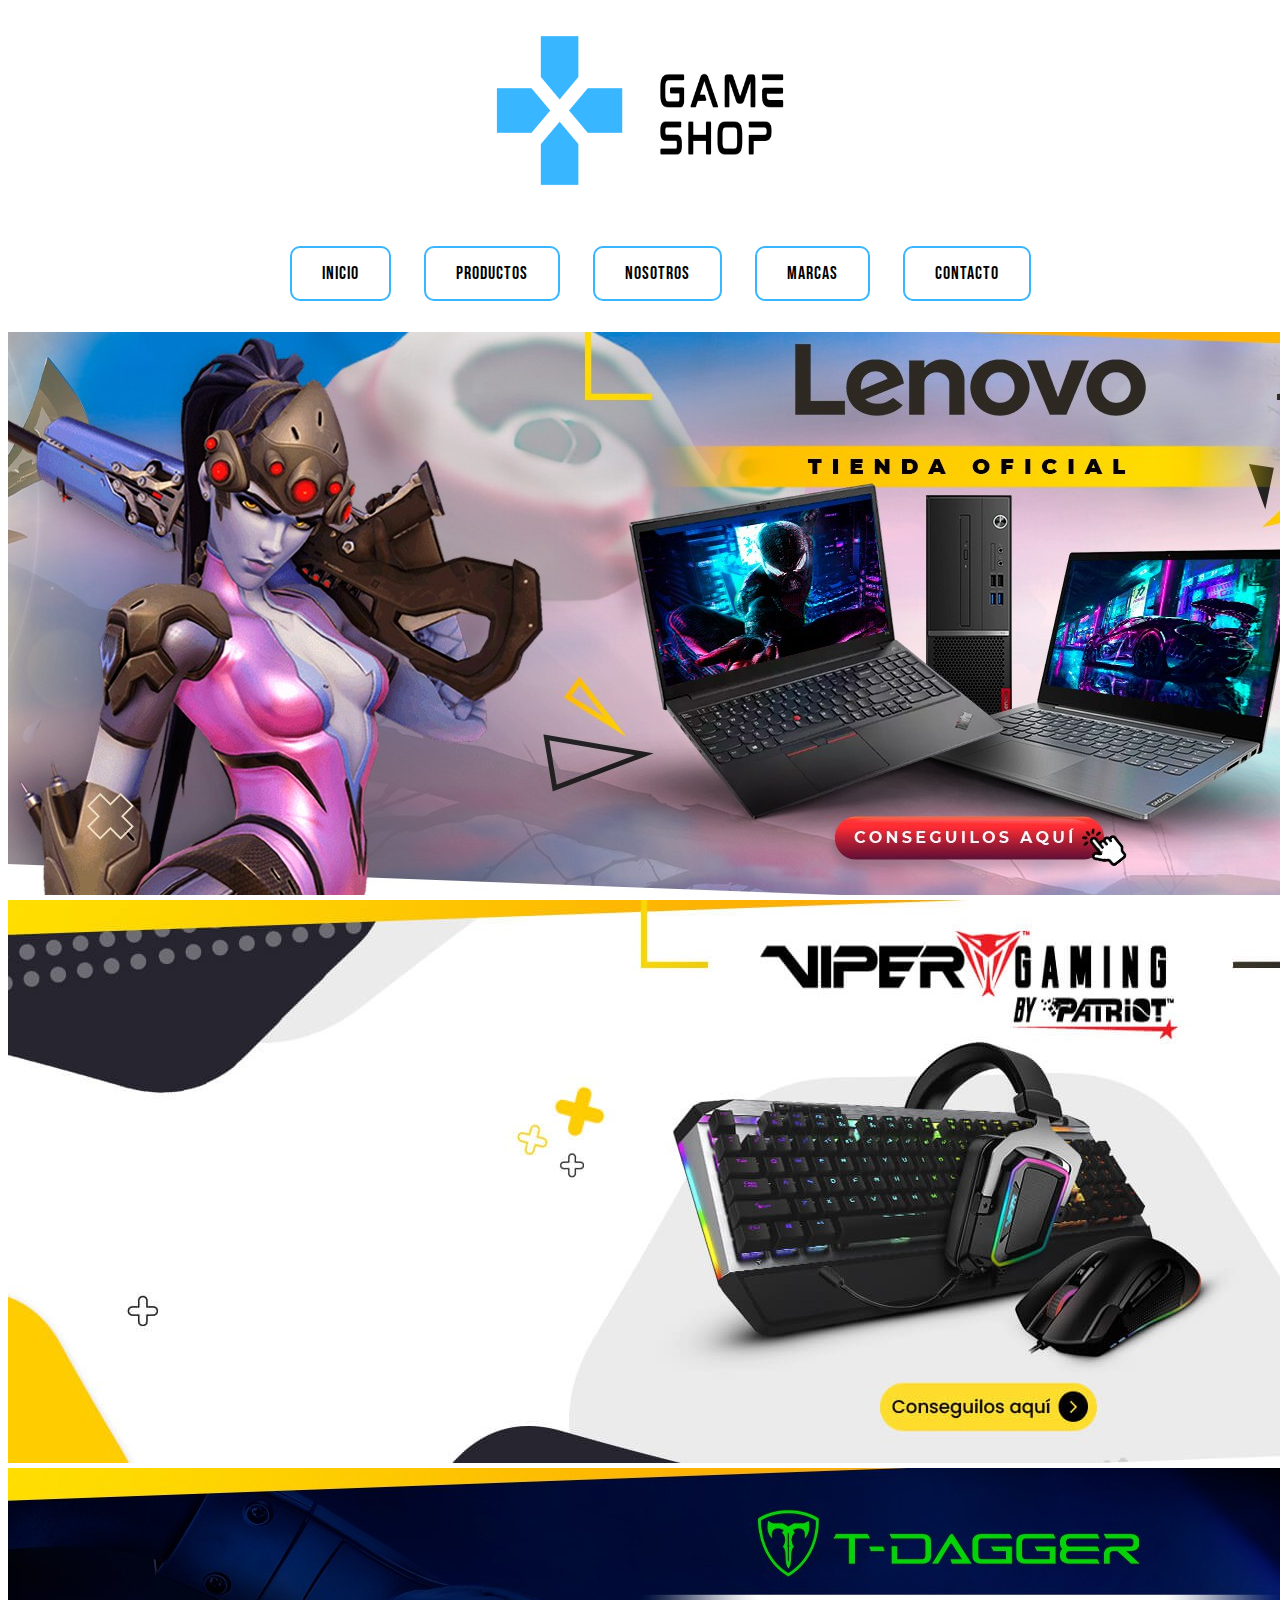
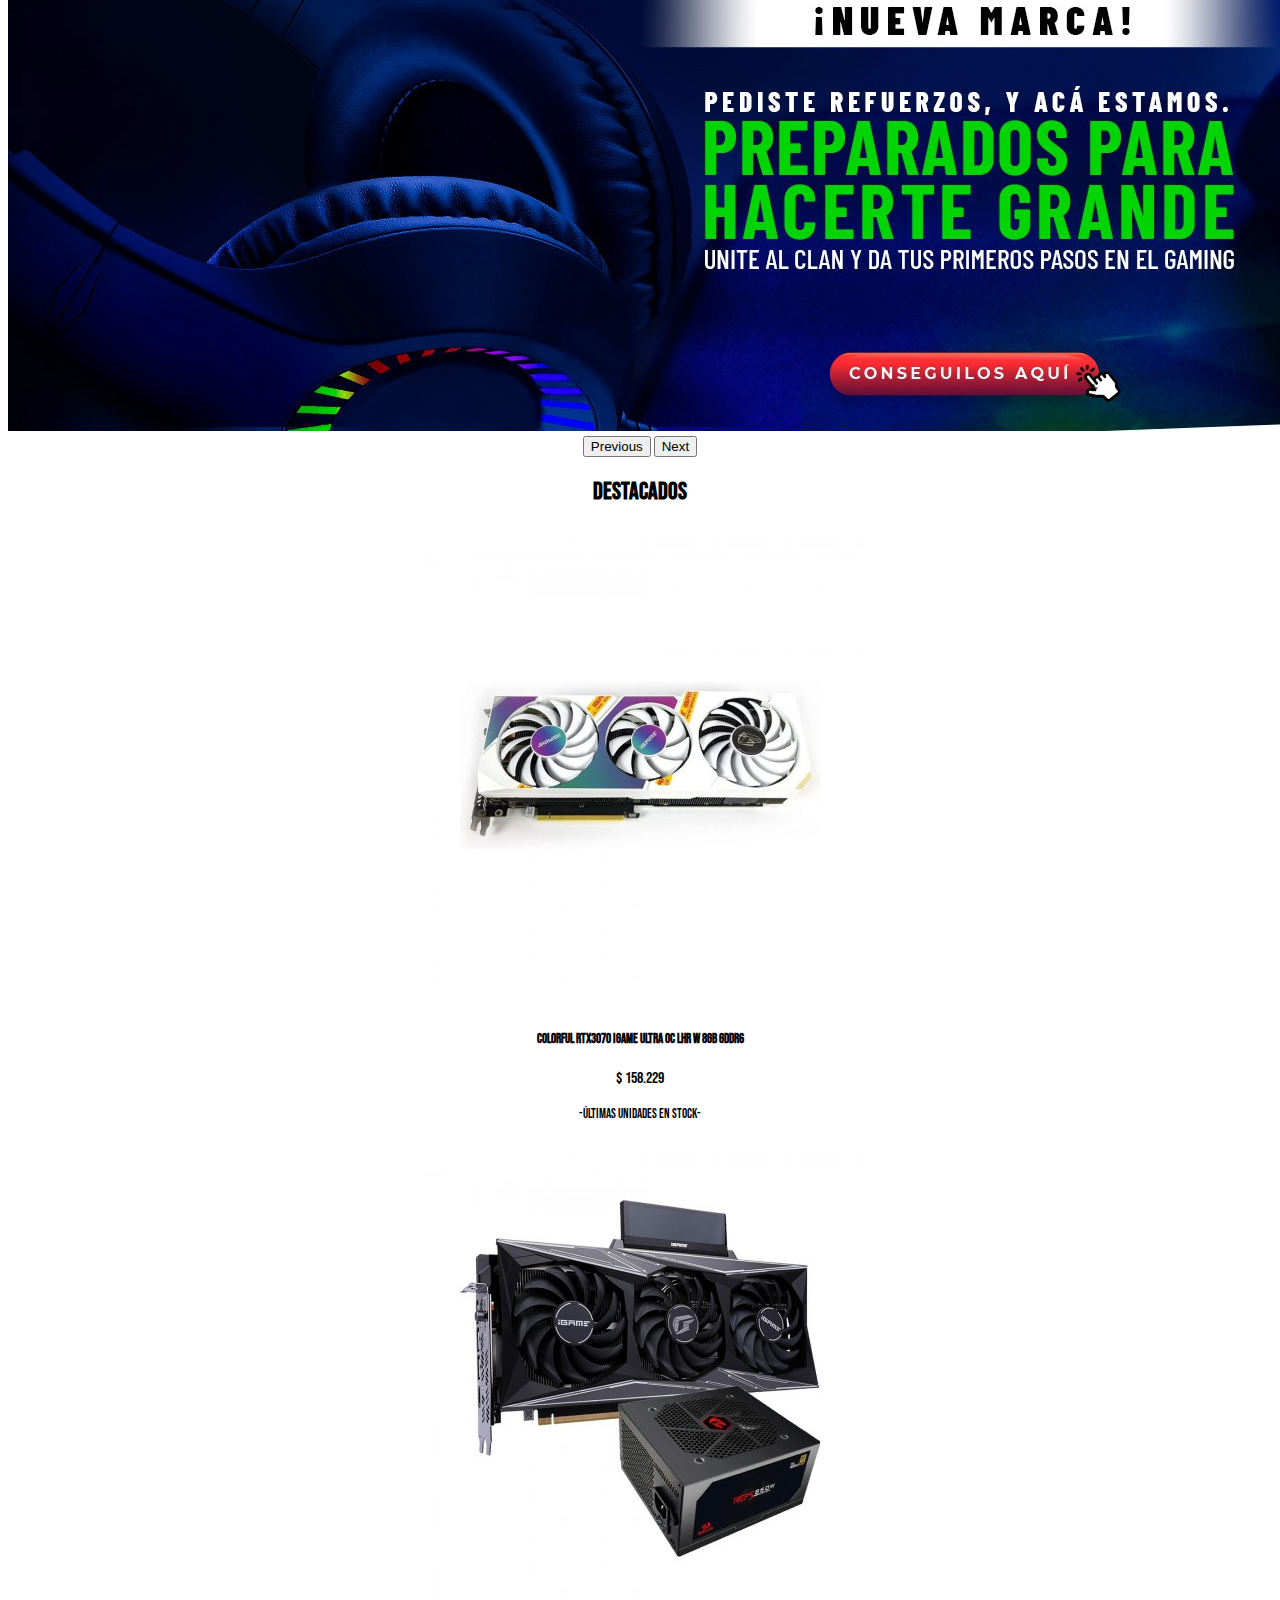
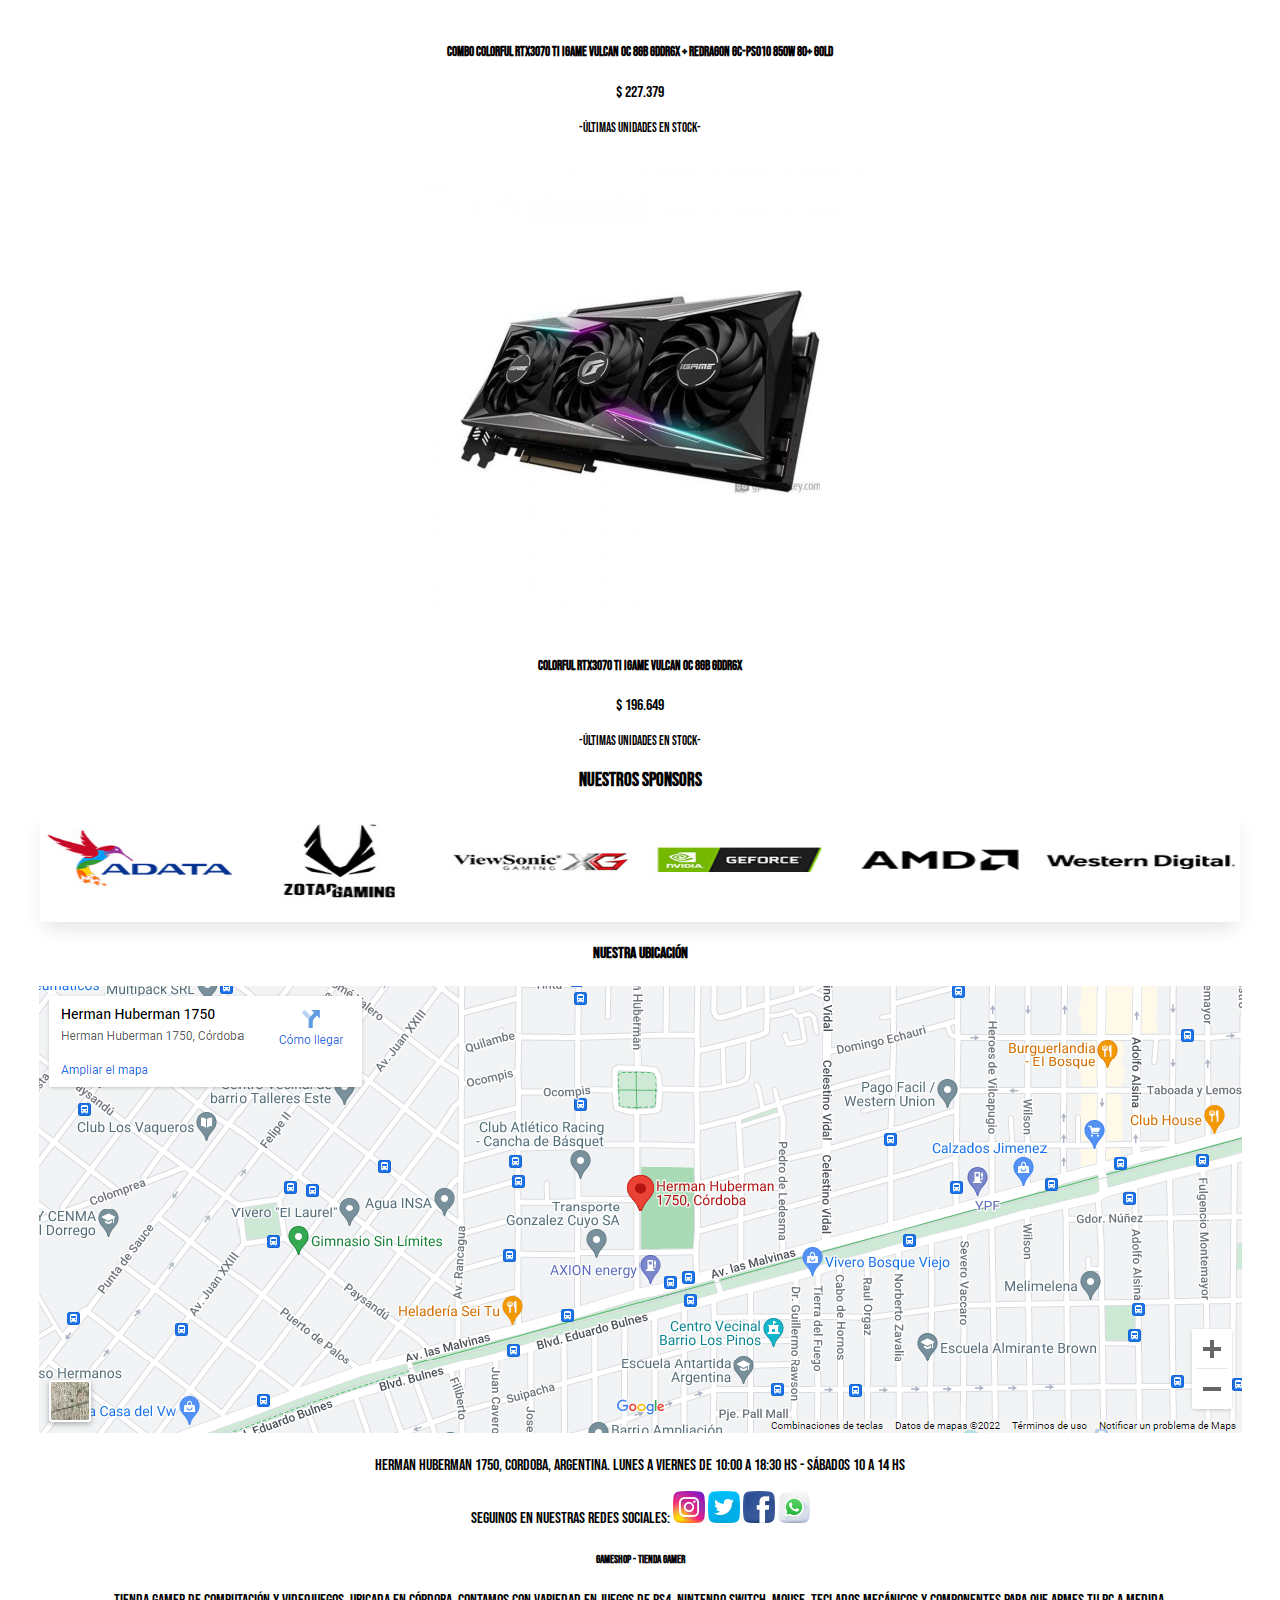
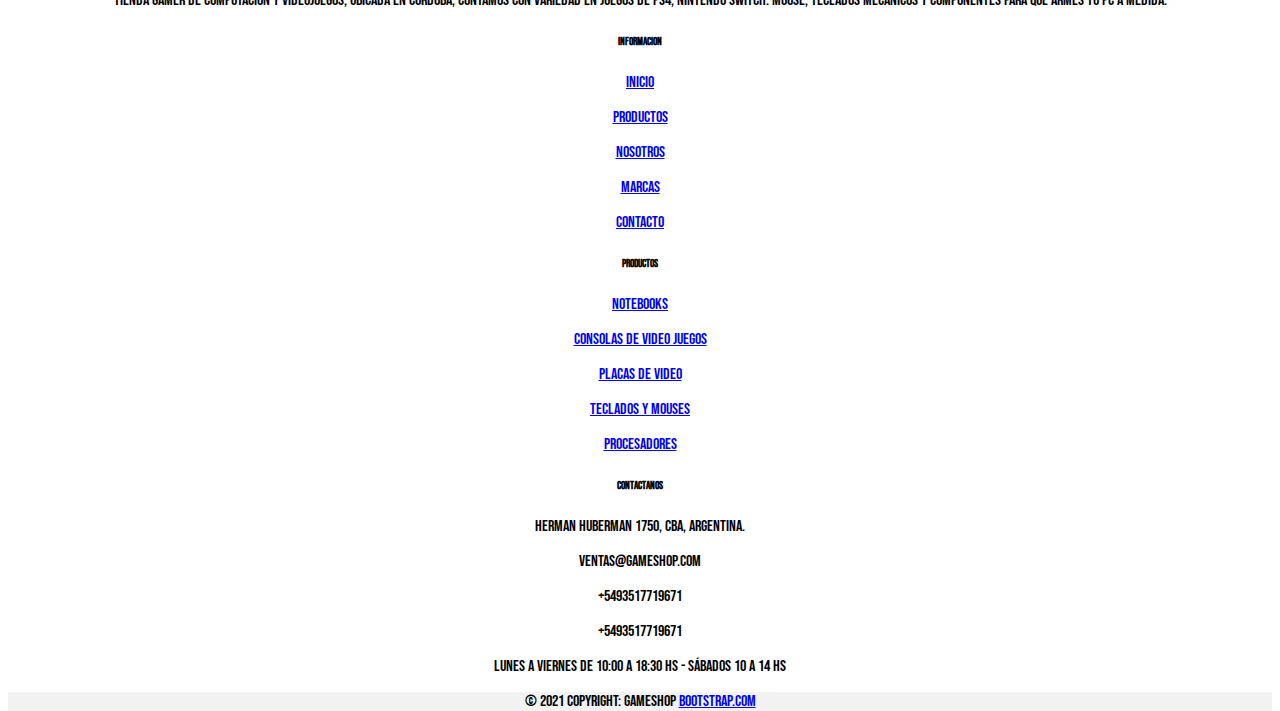
==== commit d29c7484: "Agregamos Bootstraps a todos los HTML y comentarios en CSS" ====
--- a/index.html
+++ b/index.html
@@ -4,7 +4,7 @@
 <head>
   <meta charset="UTF-8">
   <meta http-equiv="X-UA-Compatible" content="IE=edge">
-  <meta name="viewport" content="width=device-width, initial-scale=1.0">
+  <meta name="viewport" content="width=device-width, initial-scale=1">
   <link rel="stylesheet" href="style.css">
   <link href="https://fonts.googleapis.com/css2?family=Bebas+Neue&family=Palette+Mosaic&display=swap" rel="stylesheet">
   <link href="https: //fonts.googleapis.com/css2?" family=Bebas+Neue & familia=PT+Sans+Estrecho &family=Palette+Mosaic &
@@ -19,7 +19,7 @@
 
     <div class="box-1">
       <Header>
-        <!-- <h1>GameShop</h1> -->
+        <!-- Logo y nombre -->
         <img classs="logo" src="multimedia/gameshop-final.png" height="200" width="300" alt="foto">
       </Header>
     </div>
@@ -38,7 +38,7 @@
 
     <div class="box-3">
       <nav>
-        <!-- Boostrap -->
+        <!-- Bootstrap- Carousel  -->
         <div id="carouselExampleControls" class="carousel slide" data-bs-ride="carousel">
           <div class="carousel-inner">
             <div class="carousel-item active">
@@ -62,72 +62,9 @@
             <span class="visually-hidden">Next</span>
           </button>
         </div>
-        <!-- Boostrap -->
+        <!-- Bootstrap - Carousel  -->
         <h2> DESTACADOS </h2>
-        <!-- ========= Boostrap CARD========= -->
-        <!-- <div class="card mb-3" style="max-width: 540px;">
-          <div class="row g-0">
-            <div class="col-md-4">
-              <img src="multimedia/producto1.jpg" class="img-fluid rounded-start" alt="...">
-            </div>
-            <div class="col-md-8">
-              <div class="card-body">
-                <h5 class="card-title">Colorful RTX3070 iGame Ultra OC LHR W 8GB GDDR6</h5>
-                <p class="card-text">$ 158.229</p>
-                <p class="card-text"><small class="text-muted">-Últimas unidades en stock-</small></p>
-              </div>
-            </div>
-          </div>
-        </div>-->
-        <!-- ================================= -->
-        <!-- <div class="card mb-3" style="max-width: 540px;">
-          <div class="row g-0">
-            <div class="col-md-4">
-              <img src="multimedia/producto2.jpg" class="img-fluid rounded-start" alt="...">
-            </div>
-            <div class="col-md-8">
-              <div class="card-body">
-                <h5 class="card-title">Combo Colorful RTX3070 Ti iGame Vulcan OC 8GB GDDR6X + Redragon GC-PS010 850W 80+
-                  Gold
-                </h5>
-                <p class="card-text">$ 227.379</p>
-                <p class="card-text"><small class="text-muted">-Últimas unidades en stock-</small></p>
-              </div>
-            </div>
-          </div>
-        </div> -->
-        <!-- ================================= -->
-        <!-- <div class="card mb-3" style="max-width: 540px;">
-          <div class="row g-0">
-            <div class="col-md-4">
-              <img src="multimedia/producto3.jpg" class="img-fluid rounded-start" alt="...">
-            </div>
-            <div class="col-md-8">
-              <div class="card-body">
-                <h5 class="card-title">Colorful RTX3070 Ti iGame Vulcan OC 8GB GDDR6X</h5>
-                <p class="card-text">$ 196.649</p>
-                <p class="card-text"><small class="text-muted">-Últimas unidades en stock-</small></p>
-              </div>
-            </div>
-          </div>
-        </div> -->
-        <!-- ================================= -->
-        <!-- <div class="card mb-3" style="max-width: 540px;">
-          <div class="row g-0">
-            <div class="col-md-4">
-              <img src="multimedia/producto4.jpg" class="img-fluid rounded-start" alt="...">
-            </div>
-            <div class="col-md-8">
-              <div class="card-body">
-                <h5 class="card-title">Colorful RTX3070 NB V2 LHR 8GB GDDR6</h5>
-                <p class="card-text">$ 171.439</p>
-                <p class="card-text"><small class="text-muted">-Últimas unidades en stock-</small></p>
-              </div>
-            </div>
-          </div>
-        </div> -->
-
-        <!-- ========= Boostrap CARD========= -->
+        <!-- ========= Bootstrap CARD========= -->
         <div class="card-group">
           <div class="card">
             <img src="multimedia/producto1.jpg" class="card-img-top" alt="...">
@@ -157,7 +94,7 @@
         </div>
         <h3>NUESTROS SPONSORS</h3>
         <!-- ========================================== -->
-        <!-- Carrusel -->
+        <!--Carousel en movimiento de marcas-->
         <div class="slider">
           <div class="slide-track">
             <div class="slide">
@@ -210,16 +147,143 @@
         </div>
         <p>Herman Huberman 1750, Cordoba, Argentina. Lunes a viernes de 10:00 a 18:30 hs - Sábados 10 a 14 hs</p>
       </nav>
+      <!-- ========================================== -->
       <div>
-        <Footer>
-          <div class="footer">
-            <img src="multimedia/instagram2.png" alt="foto">
-            <img src="multimedia/gorjeo.png" alt="foto">
-            <img src="multimedia/facebook.png" alt="foto">
-            <img src="multimedia/whatsapp.png" alt="foto">
-          </div>
-          <p2>Copyright 2022 - GameShop - Todos los derechos reservados.</p2>
-        </Footer>
+        <!-- Bootstrap - Footer -->
+        <footer class="text-center text-lg-start bg-light text-muted">
+          <!-- Section: Social media -->
+          <section class="d-flex justify-content-center justify-content-lg-between p-4 border-bottom">
+            <!-- Left -->
+            <div class="me-5 d-none d-lg-block">
+              <span>Seguinos en nuestras redes sociales:</span>
+              <img src="multimedia/instagram2.png" alt="foto">
+              <img src="multimedia/gorjeo.png" alt="foto">
+              <img src="multimedia/facebook.png" alt="foto">
+              <img src="multimedia/whatsapp.png" alt="foto">
+            </div>
+            <!-- Left -->
+            <!-- Right -->
+            <div>
+              <a href="" class="me-4 text-reset">
+                <i class="fab fa-facebook-f"></i>
+              </a>
+              <a href="" class="me-4 text-reset">
+                <i class="fab fa-twitter"></i>
+              </a>
+              <a href="" class="me-4 text-reset">
+                <i class="fab fa-google"></i>
+              </a>
+              <a href="" class="me-4 text-reset">
+                <i class="fab fa-instagram"></i>
+              </a>
+              <a href="" class="me-4 text-reset">
+                <i class="fab fa-linkedin"></i>
+              </a>
+              <a href="" class="me-4 text-reset">
+                <i class="fab fa-github"></i>
+              </a>
+            </div>
+            <!-- Right -->
+          </section>
+          <!-- Section: Social media -->
+
+          <!-- Section: Links  -->
+          <section class="">
+            <div class="container text-center text-md-start mt-5">
+              <!-- Grid row -->
+              <div class="row mt-3">
+                <!-- Grid column -->
+                <div class="col-md-3 col-lg-4 col-xl-3 mx-auto mb-4">
+                  <!-- Content -->
+                  <h6 class="text-uppercase fw-bold mb-4">
+                    <i class="fas fa-gem me-3"></i>GAMESHOP - TIENDA GAMER
+                  </h6>
+                  <p>
+                    Tienda Gamer de computación y videojuegos, ubicada en Córdoba, contamos con variedad en juegos de
+                    Ps4, Nintendo Switch.
+                    Mouse, teclados mecánicos y componentes para que armes tu Pc a medida.
+                  </p>
+                </div>
+                <!-- Grid column -->
+
+                <!-- Grid column -->
+                <div class="col-md-2 col-lg-2 col-xl-2 mx-auto mb-4">
+                  <!-- Links -->
+                  <h6 class="text-uppercase fw-bold mb-4">
+                    INFORMACION
+                  </h6>
+                  <p>
+                    <a href="#!" class="text-reset">Inicio</a>
+                  </p>
+                  <p>
+                    <a href="#!" class="text-reset">Productos</a>
+                  </p>
+                  <p>
+                    <a href="#!" class="text-reset">Nosotros</a>
+                  </p>
+                  <p>
+                    <a href="#!" class="text-reset">Marcas</a>
+                  </p>
+                  <p>
+                    <a href="#!" class="text-reset">Contacto</a>
+                  </p>
+                </div>
+                <!-- Grid column -->
+
+                <!-- Grid column -->
+                <div class="col-md-3 col-lg-2 col-xl-2 mx-auto mb-4">
+                  <!-- Links -->
+                  <h6 class="text-uppercase fw-bold mb-4">
+                    PRODUCTOS
+                  </h6>
+                  <p>
+                    <a href="#!" class="text-reset">Notebooks</a>
+                  </p>
+                  <p>
+                    <a href="#!" class="text-reset">Consolas de Video Juegos</a>
+                  </p>
+                  <p>
+                    <a href="#!" class="text-reset">Placas de Video</a>
+                  </p>
+                  <p>
+                    <a href="#!" class="text-reset">Teclados y Mouses</a>
+                  </p>
+                  <p>
+                    <a href="#!" class="text-reset">Procesadores</a>
+                  </p>
+                </div>
+                <!-- Grid column -->
+
+                <!-- Grid column -->
+                <div class="col-md-4 col-lg-3 col-xl-3 mx-auto mb-md-0 mb-4">
+                  <!-- Links -->
+                  <h6 class="text-uppercase fw-bold mb-4">
+                    Contactanos
+                  </h6>
+                  <p><i class="fas fa-home me-3"></i> Herman Huberman 1750, cba, Argentina.</p>
+                  <p>
+                    <i class="fas fa-envelope me-3"></i>
+                    ventas@gameshop.com
+                  </p>
+                  <p><i class="fas fa-phone me-3"></i> +5493517719671</p>
+                  <p><i class="fas fa-print me-3"></i> +5493517719671</p>
+                  <p><i class="fas fa-print me-3"></i> Lunes a viernes de 10:00 a 18:30 hs - Sábados 10 a 14 hs</p>
+                </div>
+                <!-- Grid column -->
+              </div>
+              <!-- Grid row -->
+            </div>
+          </section>
+          <!-- Section: Links  -->
+
+          <!-- Copyright -->
+          <div class="text-center p-4" style="background-color: rgba(0, 0, 0, 0.05);">
+            © 2021 Copyright: GameShop
+            <a class="text-reset fw-bold" href="https://mdbootstrap.com/">Bootstrap.com</a>
+          </div>
+          <!-- Copyright -->
+        </footer>
+        <!-- Bootstrap - Footer -->
       </div>
     </div>
 
--- a/style.css
+++ b/style.css
@@ -152,48 +152,3 @@
   width: 1200px;
 }
 /* ====================================================== */
-
-/* Agregamos un buscador */
-@import url(https://fonts.googleapis.com/css?family=Open+Sans);
-
-.search {
-  width: 100%;
-  position: relative;
-  display: flex;
-}
-
-.searchTerm {
-  width: 100%;
-  border: 3px solid #00b4cc;
-  border-right: none;
-  padding: 5px;
-  height: 20px;
-  border-radius: 5px 0 0 5px;
-  outline: none;
-  color: #9dbfaf;
-}
-
-.searchTerm:focus {
-  color: #00b4cc;
-}
-
-.searchButton {
-  width: 40px;
-  height: 36px;
-  border: 1px solid #00b4cc;
-  background: #00b4cc;
-  text-align: center;
-  color: #fff;
-  border-radius: 0 5px 5px 0;
-  cursor: pointer;
-  font-size: 20px;
-}
-
-/*Resize the wrap to see the search bar change!*/
-.wrap {
-  width: 30%;
-  position: absolute;
-  top: 50%;
-  left: 50%;
-  transform: translate(-50%, -50%);
-}
